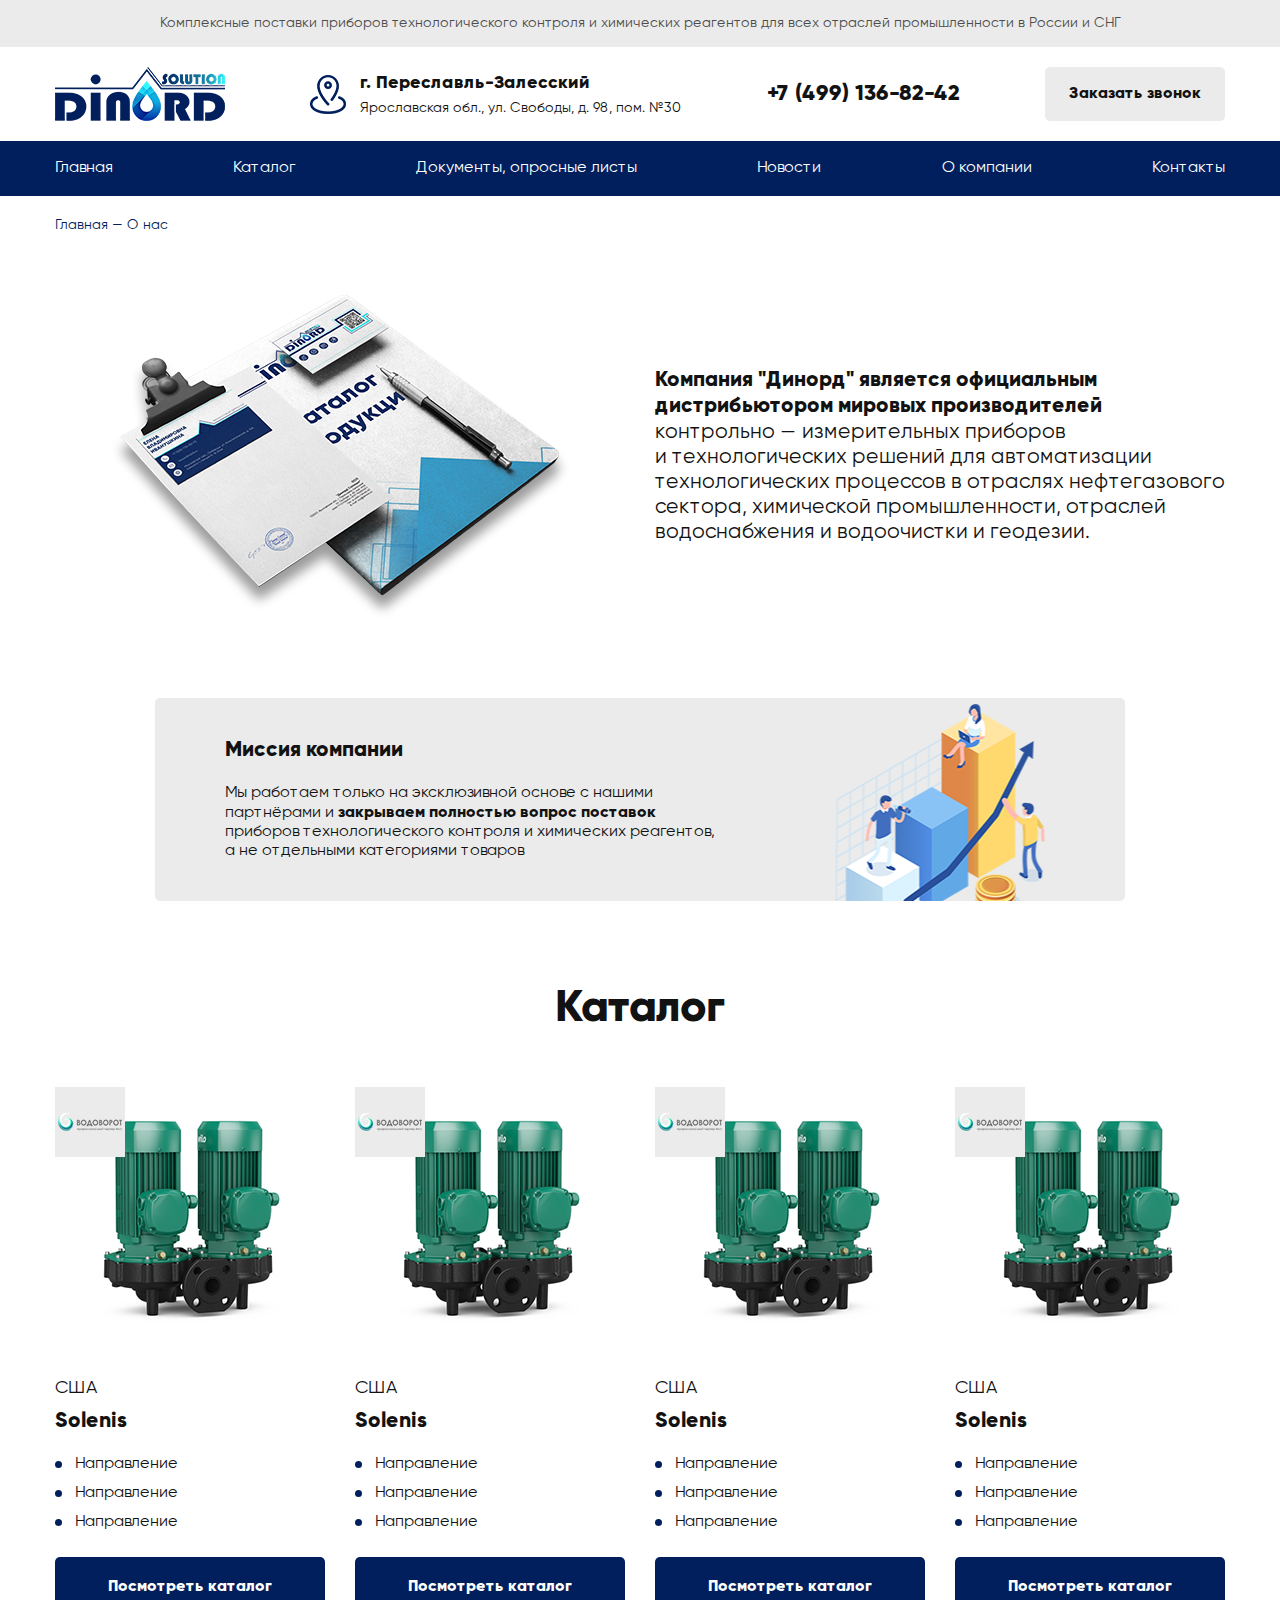
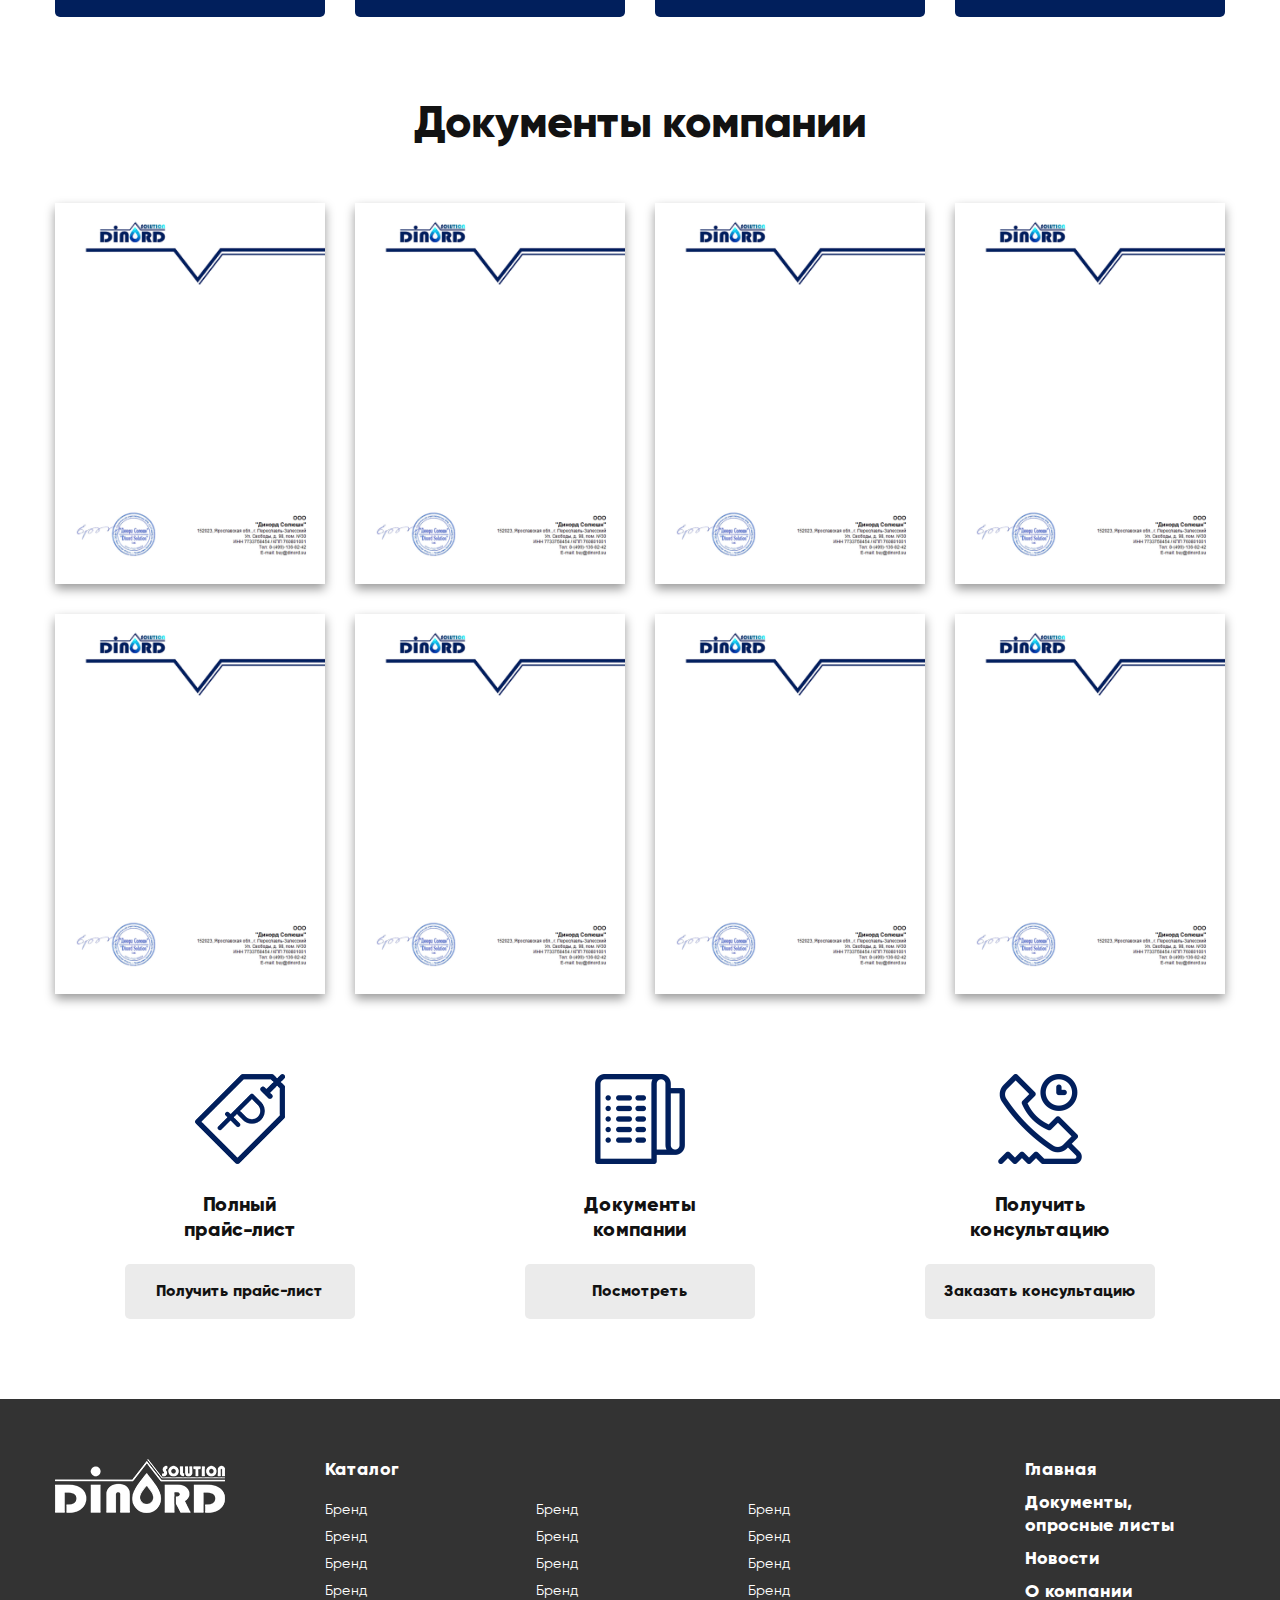
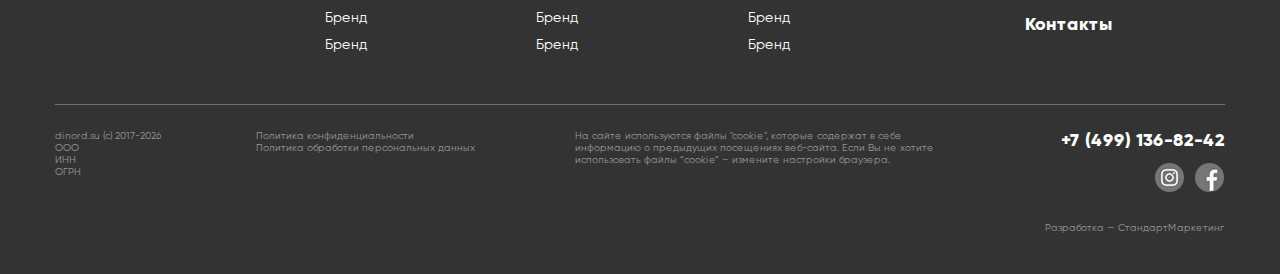
==== about.html @ 516576a8 "sdfvdsfv" ====
<!DOCTYPE html>
<html>
<head>
	<title></title>
	<meta name="keywords" content=''>
	<meta name="description" content=''>

	<meta name="format-detection" content="telephone=no">

	<meta http-equiv="Content-Type" content="text/html; charset=utf-8">
	<meta name="viewport" content="width=device-width,minimum-scale=1,maximum-scale=1">
	<link rel="stylesheet" href="css/reset.css" type="text/css">
	<link rel="stylesheet" href="css/jquery.fancybox.css" type="text/css">
	<link rel="stylesheet" href="css/slick.css" type="text/css">
	<link rel="stylesheet" href="css/layout.css" type="text/css">
	<link rel="stylesheet" href="css/main.css" type="text/css">

</head>
<body>
	<div class="body-wrap">
		<div class="header">
			<div class="header-top">
				<div class="container">
					<div class="text">Комплексные поставки приборов технологического контроля и&nbsp;химических реагентов для&nbsp;всех отраслей промышленности в&nbsp;России и&nbsp;СНГ</div>
				</div>
			</div>
			<div class="header-mid">
				<div class="container">
					<div class="wrap">
						<div class="mobile-btn">
							<div class="mobile-btn-el"></div>
						</div>
						<div class="header-logo">
							<a href="/"><img src="i/logo.png"></a>
						</div>
						<div class="header-adres">
							<div class="city">г. Переславль-Залесский</div>
							<div class="adres">Ярославская&nbsp;обл., ул.&nbsp;Свободы,&nbsp;д.&nbsp;98, пом.&nbsp;№30</div>
						</div>
						<div class="header-phone"><a href="tel:+74991368242">+7 (499) 136-82-42</a></div>
						<a href="#popup-callback" class="header-btn fancybox">Заказать звонок</a>
					</div>
				</div>
			</div>
			<div class="header-nav">
				<div class="container">
					<ul class="nav">
						<li><a href="/">Главная</a></li>
						<li><a href="/">Каталог</a></li>
						<li><a href="/">Документы, опросные листы</a></li>
						<li><a href="/">Новости</a></li>
						<li><a href="/">О компании</a></li>
						<li><a href="/">Контакты</a></li>
					</ul>
				</div>
			</div>
			<div class="mobile-menu">
				<div class="close-btn"></div>
				<ul class="nav">
					<li><a href="/">Главная</a></li>
					<li><a href="/">Каталог</a></li>
					<li><a href="/">Документы, опросные листы</a></li>
					<li><a href="/">Новости</a></li>
					<li><a href="/">О компании</a></li>
					<li><a href="/">Контакты</a></li>
				</ul>
				<div class="menu-adres">
					<div class="city">г. Переславль-Залесский</div>
					<div class="adres">Ярославская&nbsp;обл., ул.&nbsp;Свободы,&nbsp;д.&nbsp;98, пом.&nbsp;№30</div>
				</div>
				<a href="#popup-callback" class="header-btn fancybox">Заказать звонок</a>
			</div>
		</div>

		<div class="breadcrumbs">
			<div class="container">
				<ul>
					<li><a href="/">Главная</a></li>
					<li>—&nbsp;О&nbsp;нас</li>
				</ul>
			</div>
		</div>

		<div class="b-section">
			<div class="container">
				<div class="b-about-face">
					<div class="image"><img src="i/about-img.png"></div>
					<div class="text">
						<p><b>Компания "Динорд" является официальным дистрибьютором мировых производителей</b> контрольно — измерительных приборов и&nbsp;технологических решений для автоматизации технологических процессов в&nbsp;отраслях нефтегазового сектора, химической промышленности, отраслей водоснабжения и&nbsp;водоочистки и&nbsp;геодезии.</p>
					</div>
				</div>
			</div>
		</div>

		<div class="b-section">
			<div class="container">
				<div class="b-about-card">
					<div class="image"><img src="i/about-card-img.png"></div>
					<div class="title">Миссия компании</div>
					<div class="text">Мы работаем только на эксклюзивной основе с&nbsp;нашими партнёрами и&nbsp;<b>закрываем полностью вопрос поставок</b> приборов технологического контроля и&nbsp;химических реагентов, а&nbsp;не&nbsp;отдельными категориями товаров</div>
				</div>
			</div>
		</div>

		<div class="b-section">
			<div class="container">
				<h2 class="b-title">Каталог</h2>
				<ul class="b-brands">
					<li>
						<div class="content">
							<div class="image">
								<img src="i/brand-img.jpg" class="card-img">
								<div class="logo"><img src="i/brand-logo.png"></div>
							</div>
							<div class="country">США</div>
							<div class="name">Solenis</div>
							<div class="text">
								<ul>
									<li>Направление</li>
									<li>Направление</li>
									<li>Направление</li>
								</ul>
							</div>
						</div>
						<a href="#" class="b-btn blue-btn">Посмотреть каталог</a>
					</li>
					<li>
						<div class="content">
							<div class="image">
								<img src="i/brand-img.jpg" class="card-img">
								<div class="logo"><img src="i/brand-logo.png"></div>
							</div>
							<div class="country">США</div>
							<div class="name">Solenis</div>
							<div class="text">
								<ul>
									<li>Направление</li>
									<li>Направление</li>
									<li>Направление</li>
								</ul>
							</div>
						</div>
						<a href="#" class="b-btn blue-btn">Посмотреть каталог</a>
					</li>
					<li>
						<div class="content">
							<div class="image">
								<img src="i/brand-img.jpg" class="card-img">
								<div class="logo"><img src="i/brand-logo.png"></div>
							</div>
							<div class="country">США</div>
							<div class="name">Solenis</div>
							<div class="text">
								<ul>
									<li>Направление</li>
									<li>Направление</li>
									<li>Направление</li>
								</ul>
							</div>
						</div>
						<a href="#" class="b-btn blue-btn">Посмотреть каталог</a>
					</li>
					<li>
						<div class="content">
							<div class="image">
								<img src="i/brand-img.jpg" class="card-img">
								<div class="logo"><img src="i/brand-logo.png"></div>
							</div>
							<div class="country">США</div>
							<div class="name">Solenis</div>
							<div class="text">
								<ul>
									<li>Направление</li>
									<li>Направление</li>
									<li>Направление</li>
								</ul>
							</div>
						</div>
						<a href="#" class="b-btn blue-btn">Посмотреть каталог</a>
					</li>
				</ul>
			</div>
		</div>

		<div class="b-section">
			<div class="container">
				<h2 class="b-title">Документы компании</h2>
				<ul class="b-gallery">
					<li><a href="i/doc-img.jpg" data-fancybox="gal" class="fancybox-gal"><img src="i/doc-img.jpg"></a></li>
					<li><a href="i/doc-img.jpg" data-fancybox="gal" class="fancybox-gal"><img src="i/doc-img.jpg"></a></li>
					<li><a href="i/doc-img.jpg" data-fancybox="gal" class="fancybox-gal"><img src="i/doc-img.jpg"></a></li>
					<li><a href="i/doc-img.jpg" data-fancybox="gal" class="fancybox-gal"><img src="i/doc-img.jpg"></a></li>
					<li><a href="i/doc-img.jpg" data-fancybox="gal" class="fancybox-gal"><img src="i/doc-img.jpg"></a></li>
					<li><a href="i/doc-img.jpg" data-fancybox="gal" class="fancybox-gal"><img src="i/doc-img.jpg"></a></li>
					<li><a href="i/doc-img.jpg" data-fancybox="gal" class="fancybox-gal"><img src="i/doc-img.jpg"></a></li>
					<li><a href="i/doc-img.jpg" data-fancybox="gal" class="fancybox-gal"><img src="i/doc-img.jpg"></a></li>
				</ul>
			</div>
		</div>

		<div class="b-section last">
			<div class="container">
				<ul class="b-info-list">
					<li>
						<div class="content">
							<div class="icon"><img src="i/info-icon-1.png"></div>
							<div class="name">Полный<br> прайс-лист</div>
						</div>
						<a href="#" class="b-btn gray-btn">Получить прайс-лист</a>
					</li>
					<li>
						<div class="content">
							<div class="icon"><img src="i/info-icon-2.png"></div>
							<div class="name">Документы<br> компании</div>
						</div>
						<a href="#" class="b-btn gray-btn">Посмотреть</a>
					</li>
					<li>
						<div class="content">
							<div class="icon"><img src="i/info-icon-3.png"></div>
							<div class="name">Получить<br> консультацию</div>
						</div>
						<a href="#" class="b-btn gray-btn">Заказать консультацию</a>
					</li>
				</ul>
			</div>
		</div>

		<div class="footer">
			<div class="container">
				<div class="footer-top">
					<div class="footer-logo">
						<a href="/"><img src="i/logo-w.png"></a>
					</div>
					<div class="footer-catalog">
						<div class="title"><a href="/">Каталог</a></div>
						<div class="wrap">
							<ul>
								<li><a href="#">Бренд</a></li>
								<li><a href="#">Бренд</a></li>
								<li><a href="#">Бренд</a></li>
								<li><a href="#">Бренд</a></li>
								<li><a href="#">Бренд</a></li>
								<li><a href="#">Бренд</a></li>
							</ul>
							<ul>
								<li><a href="#">Бренд</a></li>
								<li><a href="#">Бренд</a></li>
								<li><a href="#">Бренд</a></li>
								<li><a href="#">Бренд</a></li>
								<li><a href="#">Бренд</a></li>
								<li><a href="#">Бренд</a></li>
							</ul>
							<ul>
								<li><a href="#">Бренд</a></li>
								<li><a href="#">Бренд</a></li>
								<li><a href="#">Бренд</a></li>
								<li><a href="#">Бренд</a></li>
								<li><a href="#">Бренд</a></li>
								<li><a href="#">Бренд</a></li>
							</ul>
						</div>
					</div>
					<div class="footer-nav">
						<ul>
							<li><a href="/">Главная</a></li>
							<li class="mobile"><a href="/">Каталог</a></li>
							<li><a href="/">Документы, опросные&nbsp;листы</a></li>
							<li><a href="/">Новости</a></li>
							<li><a href="/">О компании</a></li>
							<li><a href="/">Контакты</a></li>
						</ul>
					</div>
				</div>
				<div class="footer-bot">
					<div class="footer-about">
						<ul>
							<li>dinord.su (с) 2017-<span id="footer-year"></span></li>
							<li>ООО</li>
							<li>ИНН</li>
							<li>ОГРН</li>
						</ul>
						<ul>
							<li><a href="/" target="_blank">Политика конфиденциальности</a></li>
							<li><a href="#popup-policy" class="fancybox">Политика обработки персональных данных</a></li>
						</ul>
					</div>
					<div class="footer-contact">
						<div class="footer-phone"><a href="tel:+74991368242">+7 (499) 136-82-42</a></div>
						<ul class="social">
							<li><a href="#" target="_blank"><img src="i/social-1.png"></a></li>
							<li><a href="#" target="_blank"><img src="i/social-2.png"></a></li>
						</ul>
					</div>
					<div class="footer-cookie">
						<p>На сайте используются <a href="/" target="_blank">файлы "cookie"</a>, которые содержат в себе информацию о предыдущих посещениях веб-сайта. Если Вы не хотите использовать <a href="/" target="_blank">файлы “cookie”</a> – измените настройки браузера.</p>
					</div>
				</div>
				<div class="footer-dev">
					<a href="https://atkgroup.pro" target="_blank">Разработка — СтандартМаркетинг</a>
				</div>
			</div>
		</div>

		<div style="display:none;">
			<div class="popup" id="popup-callback">
				<div class="title">Оформите заявку</div>
				<div class="b-form">
					<form>
						<div class="b-input">
							<input type="text" placeholder="Ваше имя">
						</div>
						<div class="b-input">
							<input type="tel" placeholder="Ваш телефон">
						</div>
						<button type="submit" class="b-btn">Заказать звонок</button>
						<div class="policy-text"><div class="radio-btn active"></div>Я принимаю условия <a href="#popup-policy" class="fancybox">политики обработки персональных данных</a></div>
					</form>
				</div>
			</div>

			<div class="popup popup-policy" id="popup-policy">
				<div class="title">Соглашение на обработку персональных данных</div>
				<div class="b-text">
					<p>Данное соглашение создано нами с целью максимальной защищенности ваших данных. Пожалуйста, прочтите внимательно нашу политику конфиденциальности.<br> Когда вы отправляете заявку на нашем сайте с целью получения услуг, какой-либо справочной информации или обратной связи, вы автоматически даете согласие на обработку нами ваших персональных данных, а также иной информации: хранение, использование и сбор. Мы гарантируем, что ваши личные и персональные данные никогда не будут переданы третьим лицам.</p><br>
					<p>Все указываемые персональные данные, такие как:<br> • адрес электронной почты,<br> • ваше имя,<br> • контактный номер телефона</p><br>
					<p>Мы используем исключительно для связи с вами в следующих случаях: ответ на вопросы, обработка ваших заявок.</p>
				</div>
			</div>
		</div>
	</div>

	<script type="text/javascript" src="js/jquery-2.1.1.min.js"></script>
	<script type="text/javascript" src="js/jquery.fancybox.js"></script>
	<script type="text/javascript" src="js/jquery.inputmask.bundle.js"></script>
	<script type="text/javascript" src="js/slick.js"></script>
	<script type="text/javascript" src="js/main.js"></script>
</body>
</html>
---- css/layout.css ----
@charset "utf-8";

@font-face {
    font-family: 'Gilroy';
    src: url('../fonts/Gilroy-Light.eot');
    src: url('../fonts/Gilroy-Light.eot?#iefix') format('embedded-opentype'),
         url('../fonts/Gilroy-Light.svg#Gilroy-Light') format('svg'),
         url('../fonts/Gilroy-Light.ttf') format('truetype'),
         url('../fonts/Gilroy-Light.woff') format('woff'),
         url('../fonts/Gilroy-Light.woff2') format('woff2');
    font-weight: 300;
    font-style: normal;
    font-display: swap;
}

@font-face {
    font-family: 'Gilroy';
    src: url('../fonts/Gilroy-Regular.eot');
    src: url('../fonts/Gilroy-Regular.eot?#iefix') format('embedded-opentype'),
         url('../fonts/Gilroy-Regular.svg#Gilroy-Regular') format('svg'),
         url('../fonts/Gilroy-Regular.ttf') format('truetype'),
         url('../fonts/Gilroy-Regular.woff') format('woff'),
         url('../fonts/Gilroy-Regular.woff2') format('woff2');
    font-weight: normal;
    font-style: normal;
    font-display: swap;
}

@font-face {
    font-family: 'Gilroy';
    src: url('../fonts/Gilroy-Medium.eot');
    src: url('../fonts/Gilroy-Medium.eot?#iefix') format('embedded-opentype'),
         url('../fonts/Gilroy-Medium.svg#Gilroy-Medium') format('svg'),
         url('../fonts/Gilroy-Medium.ttf') format('truetype'),
         url('../fonts/Gilroy-Medium.woff') format('woff'),
         url('../fonts/Gilroy-Medium.woff2') format('woff2');
    font-weight: 500;
    font-style: normal;
    font-display: swap;
}

@font-face {
    font-family: 'Gilroy';
    src: url('../fonts/Gilroy-Semibold.eot');
    src: url('../fonts/Gilroy-Semibold.eot?#iefix') format('embedded-opentype'),
         url('../fonts/Gilroy-Semibold.svg#Gilroy-Semibold') format('svg'),
         url('../fonts/Gilroy-Semibold.ttf') format('truetype'),
         url('../fonts/Gilroy-Semibold.woff') format('woff'),
         url('../fonts/Gilroy-Semibold.woff2') format('woff2');
    font-weight: 600;
    font-style: normal;
    font-display: swap;
}

@font-face {
    font-family: 'Gilroy';
    src: url('../fonts/Gilroy-Bold.eot');
    src: url('../fonts/Gilroy-Bold.eot?#iefix') format('embedded-opentype'),
         url('../fonts/Gilroy-Bold.svg#Gilroy-Bold') format('svg'),
         url('../fonts/Gilroy-Bold.ttf') format('truetype'),
         url('../fonts/Gilroy-Bold.woff') format('woff'),
         url('../fonts/Gilroy-Bold.woff2') format('woff2');
    font-weight: 700;
    font-style: normal;
    font-display: swap;
}

@font-face {
    font-family: 'Gilroy';
    src: url('../fonts/Gilroy-Extrabold.eot');
    src: url('../fonts/Gilroy-Extrabold.eot?#iefix') format('embedded-opentype'),
         url('../fonts/Gilroy-Extrabold.svg#Gilroy-Extrabold') format('svg'),
         url('../fonts/Gilroy-Extrabold.ttf') format('truetype'),
         url('../fonts/Gilroy-Extrabold.woff') format('woff'),
         url('../fonts/Gilroy-Extrabold.woff2') format('woff2');
    font-weight: 800;
    font-style: normal;
    font-display: swap;
}

@font-face {
    font-family: 'Gilroy';
    src: url('../fonts/Gilroy-Heavy.eot');
    src: url('../fonts/Gilroy-Heavy.eot?#iefix') format('embedded-opentype'),
         url('../fonts/Gilroy-Heavy.svg#Gilroy-Heavy') format('svg'),
         url('../fonts/Gilroy-Heavy.ttf') format('truetype'),
         url('../fonts/Gilroy-Heavy.woff') format('woff'),
         url('../fonts/Gilroy-Heavy.woff2') format('woff2');
    font-weight: 900;
    font-style: normal;
    font-display: swap;
}

html,
body {
	position: relative;
}
body {
	min-width: 300px;
	text-align: center;
	overflow-x: hidden;
	-webkit-text-size-adjust: none;
	color: #121212;
    font-family: 'Gilroy', sans-serif;
    /*font-weight: 300;*/
}
body.no-scroll {
	height: 100vh !important;
	overflow: hidden !important;
}
body .body-wrap {
    box-sizing: border-box;
    overflow-x: hidden;
}
a{
	text-decoration: none;
	color: inherit;
	-webkit-transition: all 0.3s;
    -moz-transition: all 0.3s;
    -ms-transition: all 0.3s;
    transition: all 0.3s;
}
a[href^="tel:"], a[href^="mailto:"] {
    white-space: nowrap;
}
b {
    font-weight: 800;
}
button {
	-webkit-transition: all 0.3s;
    -moz-transition: all 0.3s;
    -ms-transition: all 0.3s;
    transition: all 0.3s;
}
button:hover {
    cursor: pointer;
}
li{
	list-style: none;
}
h1,h2,h3,h4,h5,h6{
	font-weight: normal;
}
label.error{
	display: none !important;
}
input.error,textarea.error{
	border-color: #ff0000 !important;
}
.fancybox-inner{
	overflow: visible !important;
}
.b{
	position: relative;
}
.container {
	position: relative;
    width: 100%;
	max-width: 1230px;
	padding: 0 30px;
	box-sizing: border-box;
	margin: 0px auto;
}
input, textarea, button, select {
    font-family: 'Gilroy', sans-serif;
    font-weight: 300;
    color: #121212;
    -webkit-appearance: none;
    -moz-appearance: none;
}
input::-webkit-input-placeholder {
	color: #888888;
}
input:-moz-placeholder {
    color: #888888;
}
textarea::-webkit-input-placeholder {
    color: #888888;
}
textarea:-moz-placeholder {
    color: #888888;
}
.mobile-btn {
	display: none;
    position: relative;
	width: 40px;
	height: 40px;
	z-index: 1;
    cursor: pointer;
    margin-right: 150px;
}
.mobile-btn .mobile-btn-el{
	position: absolute;
	border-radius: 100px;
	top: calc(50% - 1.5px);
	left: 5px;
	width: 30px;
	height: 3px;
	background-color: #000000;
	opacity: 1;
	-webkit-transition: all 0.3s;
	-moz-transition: all 0.3s;
	-ms-transition: all 0.3s;
	transition: all 0.3s;
}
.mobile-btn::before {
    content: '';
    position: absolute;
    border-radius: 100px;
    left: 5px;
    top: calc(50% - 1.5px);
    width: 30px;
    height: 3px;
    background-color: #000000;
    -webkit-transform: translateY(-7px);
    -moz-transform: translateY(-7px);
    -ms-transform: translateY(-7px);
    transform: translateY(-7px);
    -webkit-transition: all 0.3s;
    -moz-transition: all 0.3s;
    -ms-transition: all 0.3s;
    transition: all 0.3s;
}
.mobile-btn::after {
	content: '';
	position: absolute;
    border-radius: 100px;
    left: 5px;
    top: calc(50% - 1.5px);
    width: 30px;
    height: 3px;
    background-color: #000000;
    -webkit-transform: translateY(7px);
    -moz-transform: translateY(7px);
    -ms-transform: translateY(7px);
    transform: translateY(7px);
    -webkit-transition: all 0.3s;
    -moz-transition: all 0.3s;
    -ms-transition: all 0.3s;
    transition: all 0.3s;
}
.close-btn {
	display: none;
	position: absolute;
	width: 40px;
	height: 40px;
	z-index: 10;
    cursor: pointer;
    top: 15px;
    left: 30px;
}
.close-btn::after {
	content: '';
	position: absolute;
    border-radius: 100px;
    left: 5px;
    top: calc(50% - 1.5px);
    width: 30px;
    height: 3px;
    background-color: #000000;
    -webkit-transform: rotate(-45deg);
    -moz-transform: rotate(-45deg);
    -ms-transform: rotate(-45deg);
    transform: rotate(-45deg);
}
.close-btn::before {
	content: '';
    position: absolute;
    border-radius: 100px;
    left: 5px;
    top: calc(50% - 1.5px);
    width: 30px;
    height: 3px;
    background-color: #000000;
    -webkit-transform: rotate(45deg);
    -moz-transform: rotate(45deg);
    -ms-transform: rotate(45deg);
    transform: rotate(45deg);
}
.mobile-menu {
	display: none;
	position: fixed;
	z-index: 100;
	top: 0;
    bottom: 0;
	left: -200%;
	box-sizing: border-box;
	width: 100%;
	padding: 70px 30px;
	background-color: #ffffff;
    text-align: center;
    overflow-x: hidden;
    overflow-y: auto;
	-webkit-transition: all 0.3s;
	-moz-transition: all 0.3s;
	-ms-transition: all 0.3s;
	transition: all 0.3s;
}
.mobile-menu.active {
	left: 0;
}

.policy-text {
    display: inline-block;
    max-width: 100%;
    font-size: 14px;
    color: inherit;
    line-height: 1.2;
    position: relative;
    text-align: left;
    padding-left: 35px;
    margin-top: 15px;
}
.policy-text a {
    border-bottom: 1px solid #ed2628;
}
.policy-text a:hover {
    border-color: transparent;
}
.policy-text .radio-btn {
    display: block;
    position: absolute;
    width: 25px;
    height: 25px;
    border: 1px solid #ebebeb;
    background-color: #ebebeb;
    border-radius: 2px;
    left: 0;
    top: calc(50% - 12.5px);
}
.policy-text .radio-btn.error {
    border-color: #ff0000;
}
.policy-text .radio-btn:hover {
    cursor: pointer;
}
.policy-text .radio-btn.active::before {
    content: '';
    display: block;
    width: 10px;
    height: 3px;
    position: absolute;
    left: 2px;
    top: 12px;
    border-radius: 100px;
    background-color: #61bac6;
    -webkit-transform: rotate(45deg);
    -moz-transform: rotate(45deg);
    -ms-transform: rotate(45deg);
    transform: rotate(45deg);
}
.policy-text .radio-btn.active::after {
    content: '';
    display: block;
    width: 15px;
    height: 3px;
    position: absolute;
    left: 7px;
    top: 10px;
    border-radius: 100px;
    background-color: #61bac6;
    -webkit-transform: rotate(-45deg);
    -moz-transform: rotate(-45deg);
    -ms-transform: rotate(-45deg);
    transform: rotate(-45deg);
}


@media (-webkit-min-device-pixel-ratio: 1.5) {
}	
@media screen and (max-width: 1280px){
	
}
@media screen and (max-width: 1024px){
    .mobile-btn, .mobile-menu, .close-btn {
        display: block;
    }
}
@media screen and (max-width: 768px){
    .container {
        padding: 0 10px;
    }
    .mobile-menu {
        padding: 50px 10px;
    }
    .mobile-btn {
        margin-right: 100px;
    }
    .close-btn {
        top: 10px;
        left: 10px;
    }
}
@media screen and (max-width: 520px){
    .mobile-btn {
        margin-right: 0;
    }
}
---- css/main.css ----
.header {
	position: relative;
	z-index: 100;
	background-color: #ffffff;
}
.header-top {
	background-color: #ebebeb;
	padding: 15px 0;
}
.header-top .text {
	color: #4c4c4c;
	font-size: 14px;
}
.header-nav {
	padding: 18px 0;
	background-color: #011f5c;
	color: #ffffff;
}
.header-nav .nav {
	display: -webkit-flex;
	display: -ms-flexbox;
	display: flex;
	justify-content: space-between;
	align-items: center;
}
.header-nav .nav > li {
	font-size: 16px;
}
.header .wrap {
	display: -webkit-flex;
	display: -ms-flexbox;
	display: flex;
	justify-content: space-between;
	align-items: center;
}
.header-mid {
	padding: 20px 0;
}
.header-logo {
	width: 100%;
	max-width: 170px;
}
.header-logo img {
	display: block;
	max-width: 100%;
}
.header-adres {
	position: relative;
	padding-left: 50px;
	text-align: left;
}
.header-adres:before {
	content: '';
	width: 36px;
	height: 39px;
	background-position: center;
	background-size: contain;
	background-repeat: no-repeat;
	background-image: url('../i/adres-icon.png');
	position: absolute;
	left: 0;
	top: calc(50% - 19.5px);
}
.header-adres .city {
	font-size: 18px;
	font-weight: 800;
}
.header-adres .adres {
	font-size: 14px;
	margin-top: 5px;
}
.header-phone {
	font-size: 22px;
	font-weight: 800;
}
.header-btn {
	display: block;
	padding: 17px 10px;
	width: 100%;
	max-width: 180px;
	border-radius: 5px;
	background-color: #ebebeb;
	font-size: 16px;
	font-weight: 800;
	text-align: center;
}
.mobile-menu .nav > li {
	font-size: 18px;
	font-weight: 800;
	margin-bottom: 10px;
}
.mobile-menu .nav > li:last-child {
	margin-bottom: 0;
}
.menu-adres {
	margin-top: 30px;
}
.menu-adres .city {
	font-size: 18px;
	font-weight: 800;
}
.menu-adres .adres {
	margin-top: 5px;
	font-size: 14px;
}
.mobile-menu .header-btn {
	display: block;
	margin: 30px auto 0;
}

.footer {
	position: relative;
	background-color: #333333;
	padding: 60px 0 40px;
	color: #ffffff;
}
.footer-top {
	display: -webkit-flex;
	display: -ms-flexbox;
	display: flex;
	justify-content: space-between;
	align-items: flex-start;
	text-align: left;
}
.footer-logo {
	width: 100%;
	max-width: 170px;
}
.footer-logo img {
	display: block;
	max-width: 100%;
}
.footer-catalog {
	width: calc(100% - 570px);
}
.footer-catalog .title {
	font-size: 18px;
	font-weight: 800;
}
.footer-catalog .wrap {
	display: -webkit-flex;
	display: -ms-flexbox;
	display: flex;
	justify-content: space-between;
	align-items: flex-start;
	flex-wrap: wrap;
	margin-top: 10px;
}
.footer-catalog .wrap ul {
	width: calc(100%/3 - 22.5px);
}
.footer-catalog .wrap ul > li {
	font-size: 14px;
	margin-top: 10px;
}
.footer-nav {
	width: 100%;
	max-width: 200px;
}
.footer-nav ul > li {
	font-size: 18px;
	font-weight: 800;
	margin-top: 10px;
}
.footer-nav ul > li:first-child {
	margin-top: 0;
}
.footer-nav ul > li.mobile {
	display: none;
}
.footer-bot {
	display: -webkit-flex;
	display: -ms-flexbox;
	display: flex;
	justify-content: space-between;
	align-items: flex-start;
	padding-top: 25px;
	margin-top: 50px;
	border-top: 1px solid #707070;
	text-align: left;
}
.footer-about {
	display: -webkit-flex;
	display: -ms-flexbox;
	display: flex;
	justify-content: space-between;
	align-items: flex-start;
	width: 100%;
	max-width: 420px;
}
.footer-about ul > li {
	font-size: 10px;
	color: #989898;
}
.footer-contact {
	width: 100%;
	max-width: 170px;
	text-align: right;
	order: 1;
}
.footer-contact .footer-phone {
	font-size: 18px;
	font-weight: 800;
}
.footer-contact .social {
	display: -webkit-flex;
	display: -ms-flexbox;
	display: flex;
	justify-content: flex-end;
	align-items: center;
	flex-wrap: wrap-reverse;
}
.footer-contact .social > li {
	width: 30px;
	margin-left: 10px;
	margin-top: 10px;
}
.footer-contact .social > li img {
	display: block;
	max-width: 100%;
}
.footer-cookie {
	width: calc(100% - 790px);
	color: #989898;
	font-size: 10px;
}
.footer-dev {
	text-align: right;
	font-size: 10px;
	margin-top: 30px;
	color: #989898;
}

.breadcrumbs {
	position: relative;
	padding: 20px 0;
	text-align: left;
}
.breadcrumbs ul > li {
	display: inline;
	font-size: 14px;
	color: #011f5c;
}

.b-section {
	padding: 40px 0;
}
.b-section.first {
	padding-top: 80px;
}
.b-section.last {
	padding-bottom: 80px;
}
.b-section.section-blue {
	background-color: #011f5c;
	color: #ffffff;
}
.b-section.left-align {
	text-align: left;
}

.b-title {
	display: block;
	font-size: 45px;
	font-weight: 800;
}
.b-title.blue {
	color: #011f5c;
}
.b-subtitle {
	display: block;
	margin-top: 35px;
	font-size: 24px;
}
.b-text {
	width: 100%;
	font-size: 16px;
	text-align: left;
	margin: 0 auto;
}
.b-text img {
	display: block;
	max-width: 100%;
}

.b-btn {
	display: block;
	width: 100%;
	border: 0;
	border-radius: 5px;
	padding: 20px 10px;
	font-size: 16px;
	font-weight: 800;
	color: #ffffff;
	background-color: #ed2628;
	text-align: center;
}
.b-btn.blue-btn {
	background-color: #011f5c;
}
.b-btn.gray-btn {
	background-color: #ebebeb;
	color: #121212;
}
.b-btn.b-more-btn {
	max-width: 270px;
	margin: 50px auto 0;
}

.b-form {
	position: relative;
	width: 100%;
	max-width: 500px;
	margin: 0 auto;
}
.b-input {
	position: relative;
	width: 100%;
	margin-bottom: 15px;
}
.b-input input,
.b-input textarea {
	display: block;
	width: 100%;
	padding: 19.5px 25px;
	border: 1px solid #ebebeb;
	background-color: #ffffff;
	font-size: 16px;
	resize: none;
	border-radius: 5px;
}

.b-face-slider {
	position: relative;
}
.b-face-slider .slick-track {
	display: -webkit-flex;
	display: -ms-flexbox;
	display: flex;
	justify-content: center;
	align-items: stretch;
}
.b-face-slider .slick-arrow {
	display: block;
	width: 42px;
	height: 42px;
	font-size: 0;
	border: 14px solid transparent;
	border-radius: 50%;
	background-color: #ffffff;
	background-position: center;
	background-size: contain;
	background-repeat: no-repeat;
	box-shadow: 0px 4px 10px 0px rgba(31, 31, 33, 0.2);
	position: absolute;
	z-index: 10;
	top: calc(50% - 21px);
}
.b-face-slider .slick-prev {
	background-image: url('../i/slick-prev-1.svg');
	left: calc(50% - 585px);
}
.b-face-slider .slick-next {
	background-image: url('../i/slick-next-1.svg');
	right: calc(50% - 585px);
}
.b-face-slider .slide {
	position: relative;
	padding: 70px 0;
	background-size: cover;
	background-position: center;
	background-repeat: no-repeat;
	display: -webkit-flex;
	display: -ms-flexbox;
	display: flex;
	justify-content: center;
	align-items: center;
	align-content: center;
	height: auto;
}
.b-face-slider .slide:before {
	content: '';
	width: 100%;
	height: 100%;
	position: absolute;
	left: 0;
	top: 0;
	background-image: linear-gradient(180deg, #ffffff 0%, transparent 100%);
}
.b-face-slider .slide .wrap {
	text-align: left;
	padding: 0 470px 0 100px;
}
.b-face-slider .slide .b-title {
	color: #011f5c;
}
.b-face-slider .slide .text {
	font-size: 22px;
	margin-top: 40px;
}
.b-face-slider .slide .b-btn {
	max-width: 230px;
	margin-top: 40px;
}

.b-face {
	padding: 40px 0;
	background-color: #ebebeb;
	position: relative;
}
.b-face .wrap {
	display: -webkit-flex;
	display: -ms-flexbox;
	display: flex;
	justify-content: space-between;
	align-items: center;
	flex-wrap: wrap;
}
.b-face .wrap .content {
	width: calc(50% - 25px);
	text-align: left;
}
.b-face .content .b-title {
	color: #011f5c;
}
.b-face .content .text {
	margin-top: 55px;
	font-size: 22px;
	max-width: 440px;
}
.b-face .wrap .image {
	width: calc(50% - 25px);
	position: relative;
}
.b-face .wrap .image img {
	display: block;
	max-width: 100%;
	margin-left: auto;
	margin-right: 0;
}

.b-card {
	display: -webkit-flex;
	display: -ms-flexbox;
	display: flex;
	justify-content: space-between;
	align-items: center;
	background-color: #ebebeb;
	border-radius: 5px;
	max-width: 1030px;
	margin: 0 auto;
	padding: 30px 70px;
}
.b-card .image {
	width: 100%;
	max-width: 330px;
}
.b-card .image img {
	display: block;
	max-width: 100%;
}
.b-card .content {
	width: calc(100% - 360px);
	text-align: left;
}
.b-card .title {
	display: block;
	font-size: 23px;
	font-weight: 800;
}
.b-card .text {
	font-size: 14px;
	margin-top: 20px;
}

.b-brands {
	display: -webkit-flex;
	display: -ms-flexbox;
	display: flex;
	justify-content: flex-start;
	align-items: stretch;
	flex-wrap: wrap;
}
.b-title + .b-brands {
	margin-top: 20px;
}
.b-brands > li {
	width: calc(25% - 22.5px);
	text-align: left;
	margin-right: 30px;
	margin-top: 30px;
	display: -webkit-flex;
	display: -ms-flexbox;
	display: flex;
	justify-content: center;
	align-items: center;
	align-content: space-between;
	flex-wrap: wrap;
}
.b-brands > li:nth-child(4n) {
	margin-right: 0;
}
.b-brands > li .content {
	width: 100%;
}
.b-brands > li .image {
	position: relative;
	height: 270px;
}
.b-brands > li .image img.card-img {
	display: block;
	max-width: 100%;
	max-height: 100%;
	position: absolute;
	left: 50%;
	top: 50%;
	-webkit-transform: translate(-50%, -50%);
	-moz-transform: translate(-50%, -50%);
	-ms-transform: translate(-50%, -50%);
	transform: translate(-50%, -50%);
}
.b-brands > li .image .logo {
	width: 70px;
	height: 70px;
	background-color: #ebebeb;
	position: absolute;
	left: 0;
	top: 0;
}
.b-brands > li .image .logo img {
	display: block;
	max-width: 94%;
	max-height: 94%;
	position: absolute;
	left: 50%;
	top: 50%;
	-webkit-transform: translate(-50%, -50%);
	-moz-transform: translate(-50%, -50%);
	-ms-transform: translate(-50%, -50%);
	transform: translate(-50%, -50%);
}
.b-brands > li .country {
	margin-top: 20px;
	font-size: 18px;
}
.b-brands > li .name {
	margin-top: 10px;
	font-size: 21px;
	font-weight: 800;
}
.b-brands > li .text {
	margin-top: 20px;
	font-size: 16px;
}
.b-brands > li .text ul > li {
	position: relative;
	padding-left: 20px;
	margin-bottom: 10px;
}
.b-brands > li .text ul > li:last-child {
	margin-bottom: 0;
}
.b-brands > li .text ul > li:before {
	content: '';
	width: 7px;
	height: 7px;
	border-radius: 50%;
	background-color: #011f5c;
	position: absolute;
	left: 0;
	top: 6px;
}
.b-brands > li .b-btn {
	margin-top: 25px;
}

.b-seo-main {
	display: -webkit-flex;
	display: -ms-flexbox;
	display: flex;
	justify-content: space-between;
	align-items: flex-start;
	flex-wrap: wrap;
}
.b-seo-main .card {
	width: calc(60% - 25px);
	max-width: 670px;
	padding: 50px 70px;
	text-align: left;
	background-color: #ebebeb;
	border-radius: 5px;
}
.b-seo-main .card .title {
	display: block;
	font-size: 30px;
	font-weight: 800;
}
.b-seo-main .card .text {
	font-size: 14px;
	margin-top: 30px;
}
.b-seo-main .seo-cats {
	margin-top: 50px;
	width: calc(40% - 25px);
	max-width: 420px;
}
.b-seo-main .seo-cats > li {
	position: relative;
	padding-left: 20px;
	margin-bottom: 10px;
	font-size: 16px;
	text-align: left;
}
.b-seo-main .seo-cats > li:last-child {
	margin-bottom: 0;
}
.b-seo-main .seo-cats > li:before {
	content: '';
	width: 7px;
	height: 7px;
	border-radius: 50%;
	background-color: #011f5c;
	position: absolute;
	left: 0;
	top: 6px;
}

.b-send-catalog {
	display: -webkit-flex;
	display: -ms-flexbox;
	display: flex;
	justify-content: space-between;
	align-items: center;
	flex-wrap: wrap;
}
.b-send-catalog .image {
	width: calc(50% - 15px);
}
.b-send-catalog .image img {
	display: block;
	max-width: 100%;
	margin: 0 auto;
}
.b-send-catalog .send {
	width: calc(50% - 15px);
	text-align: left;
}
.b-send-catalog .send .title {
	display: block;
	font-size: 30px;
	font-weight: 800;
}
.b-send-catalog .send .subtitle {
	margin-top: 25px;
	font-size: 18px;
}
.b-send-catalog .send .b-form {
	margin-top: 35px;
	margin-left: 0;
}
.b-send-catalog .send .b-input input,
.b-send-catalog .send .b-input textarea {
	border-color: #ffffff;
}

.b-news {
	display: -webkit-flex;
	display: -ms-flexbox;
	display: flex;
	justify-content: space-between;
	align-content: stretch;
	flex-wrap: wrap;
	margin-top: 20px;
}
.b-news.no-flex {
	display: block;
	max-width: 570px;
	margin-top: 50px;
}
.b-news > li {
	width: calc(50% - 15px);
	border-radius: 5px;
	background-color: #ebebeb;
	display: -webkit-flex;
	display: -ms-flexbox;
	display: flex;
	justify-content: center;
	align-items: center;
	align-content: space-between;
	flex-wrap: wrap;
	text-align: left;
	margin-top: 30px;
	padding: 40px 30px 30px 40px;
}
.b-news.no-flex > li {
	width: 100%;
}
.b-news > li .name {
	font-size: 18px;
	font-weight: 800;
	width: 100%;
}
.b-news > li .bot {
	display: -webkit-flex;
	display: -ms-flexbox;
	display: flex;
	justify-content: space-between;
	align-items: center;
	width: 100%;
	margin-top: 50px;
}
.b-news > li .date {
	font-size: 16px;
	color: #848484;
	order: 1;
}
.b-news > li .more-btn {
	color: #011f5c;
	font-size: 16px;
}

.b-article {
	margin-top: 50px;
}
.b-article .image img {
	display: block;
	max-width: 100%;
	margin: 0 auto;
}
.b-article .b-text {
	margin-top: 40px;
	max-width: 970px;
}

.b-info-list {
	display: -webkit-flex;
	display: -ms-flexbox;
	display: flex;
	justify-content: space-between;
	align-items: stretch;
	flex-wrap: wrap;
}
.b-info-list > li {
	width: calc(100%/3 - 20px);
	display: -webkit-flex;
	display: -ms-flexbox;
	display: flex;
	justify-content: center;
	align-items: center;
	align-content: space-between;
	flex-wrap: wrap;
}
.b-info-list > li .content {
	width: 100%;
}
.b-info-list > li .icon {
	position: relative;
	height: 90px;
	display: -webkit-flex;
	display: -ms-flexbox;
	display: flex;
	justify-content: center;
	align-items: center;
	align-content: center;
}
.b-info-list > li .icon img {
	display: block;
	max-width: 100%;
	max-height: 100%;
}
.b-info-list > li .name {
	font-size: 20px;
	font-weight: 800;
	margin-top: 30px;
}
.b-info-list > li .b-btn {
	margin: 20px auto 0;
	padding: 17.5px 10px;
	max-width: 230px;
}

.popup {
	padding: 50px 30px;
	border-radius: 5px;
	background-color: #ffffff;
	width: 95%;
	max-width: 560px;
	text-align: center;
}
.popup.popup-policy {
	max-width: 860px;
	text-align: left;
	padding: 30px;
}
.popup .title {
	display: block;
	font-size: 30px;
	font-weight: 800;
}
.popup .subtitle {
	font-size: 18px;
	margin-top: 20px;
}
.popup .b-text,
.popup .b-form {
	margin-top: 30px;
}

.b-advs {
	display: -webkit-flex;
	display: -ms-flexbox;
	display: flex;
	justify-content: flex-start;
	align-items: center;
	flex-wrap: wrap;
}
.b-advs > li {
	width: calc(100%/3 - 20px);
	max-width: 300px;
	margin-right: auto;
	margin-top: 30px;
	display: -webkit-flex;
	display: -ms-flexbox;
	display: flex;
	justify-content: space-between;
	align-items: center;
	text-align: left;
}
.b-advs > li:nth-child(3n) {
	margin-right: 0;
}
.b-advs > li .icon {
	position: relative;
	width: 70px;
	height: 70px;
	display: -webkit-flex;
	display: -ms-flexbox;
	display: flex;
	justify-content: center;
	align-items: center;
	align-content: center;
}
.b-advs > li .icon img {
	display: block;
	max-width: 100%;
	max-height: 100%;
}
.b-advs > li .text {
	width: calc(100% - 100px);
	font-size: 16px;
	/*margin-left: 30px;*/
}

.b-hidden-text .mask-btn {
	color: #011f5c;
	border-bottom: 1px solid transparent;
}
.b-hidden-text .mask-btn:hover {
	border-color: #011f5c;
}
.b-hidden-text .hidden-text {
	display: none;
}

.b-brand {
	display: -webkit-flex;
	display: -ms-flexbox;
	display: flex;
	justify-content: space-between;
	align-items: center;
	flex-wrap: wrap;
	position: relative;
}
.b-brand .image {
	width: calc(50% - 25px);
	max-width: 370px;
	position: relative;
	padding-top: 25px;
	margin: 0 auto;
}
.b-brand .image .brand-img {
	display: block;
	max-width: 100%;
	margin: 0 auto;
}
.b-brand .image .logo {
	width: 80px;
	height: 80px;
	position: absolute;
	left: 0;
	top: 0;
	background-color: #d7d7d7;
}
.b-brand .image .logo img {
	display: block;
	max-width: 94%;
	max-height: 94%;
	position: absolute;
	left: 50%;
	top: 50%;
	-webkit-transform: translate(-50%, -50%);
	-moz-transform: translate(-50%, -50%);
	-ms-transform: translate(-50%, -50%);
	transform: translate(-50%, -50%);
}
.b-brand .content {
	width: calc(50% - 15px);
	text-align: left;
	position: relative;
}
.b-brand .content .country {
	display: block;
	width: 40px;
	height: 40px;
	border-radius: 50%;
	background-repeat: no-repeat;
	background-size: cover;
	background-position: center;
	margin-bottom: 30px;
}
.b-brand .content .b-title {
	color: #011f5c;
	font-size: 35px;
}
.b-brand .content .text {
	font-size: 16px;
	margin-top: 30px;
}
.b-brand .content .brand-doc {
	display: inline-block;
	margin-top: 30px;
}
.b-brand .content .brand-doc .name {
	font-size: 14px;
	font-weight: 800;
	color: #011f5c;
}
.b-brand .content .brand-doc .size {
	display: inline-block;
	margin-top: 10px;
	padding: 10px 20px;
	border-radius: 100px;
	background-color: #ebebeb;
	font-size: 14px;
}
.b-brand .content .btn-wrap {
	display: -webkit-flex;
	display: -ms-flexbox;
	display: flex;
	justify-content: space-between;
	align-items: center;
	flex-wrap: wrap;
	margin-top: 30px;
}
.b-brand .content .btn-wrap .b-btn {
	max-width: 220px;
}
.b-brand .content .btn-wrap .btn-text {
	width: calc(100% - 245px);
	font-size: 14px;
}

.b-scroll {
	position: relative;
	padding-right: 400px;
}
.b-scroll-el {
	width: 370px;
	position: absolute;
	right: 0;
	top: 0;
}
.b-scroll-el.scroll {
	position: fixed;
	top: 30px;
	right: calc(50% - 585px);
}
.b-scroll-el.bottom {
	top: auto;
	bottom: 0;
}
.b-scroll > .b-text {
	max-width: 700px;
	margin-left: 0;
}

.b-cards {
	margin-top: 50px;
}
.b-cards .card {
	padding: 40px 70px;
	border-radius: 5px;
	background-color: #ebebeb;
	text-align: left;
	margin-bottom: 30px;
}
.b-cards .card:last-child {
	margin-bottom: 0;
}
.b-cards .card .title {
	display: block;
	font-size: 20px;
	font-weight: 800;
}
.b-cards .card .text {
	font-size: 16px;
	margin-top: 20px;
}
.b-cards .card .text ul > li {
	position: relative;
	padding-left: 20px;
}
.b-cards .card .text ul > li:before {
	content: '';
	width: 7px;
	height: 7px;
	border-radius: 50%;
	background-color: #011f5c;
	position: absolute;
	left: 0;
	top: 6px;
}

.b-send-small {
	position: relative;
	width: 100%;
	text-align: center;
}
.b-send-small .image {
	position: relative;
}
.b-send-small .image img {
	display: block;
	max-width: 100%;
	margin: 0 auto;
}
.b-send-small .title {
	font-size: 26px;
	font-weight: 800;
	margin-top: 30px;
}
.b-send-small .b-form {
	margin-top: 30px;
}

.b-news-date {
	color: #6f6f6f;
	font-size: 16px;
	margin: 35px auto 25px;
}

.b-about-face {
	display: -webkit-flex;
	display: -ms-flexbox;
	display: flex;
	justify-content: space-between;
	align-items: center;
	flex-wrap: wrap;
}
.b-about-face .image {
	position: relative;
	width: calc(50% - 15px);
}
.b-about-face .image img {
	display: block;
	max-width: 100%;
	margin: 0 auto;
}
.b-about-face .text {
	width: calc(50% - 15px);
	text-align: left;
	font-size: 21px;
}

.b-about-card {
	padding: 40px 400px 40px 70px;
	border-radius: 5px;
	max-width: 970px;
	margin: 0 auto;
	background-color: #ebebeb;
	text-align: left;
	position: relative;
}
.b-about-card .image {
	width: 370px;
	height: 100%;
	position: absolute;
	right: 0;
	top: 0;
	overflow: hidden;
}
.b-about-card .image img {
	display: block;
	max-height: 100%;
	position: absolute;
	left: 50%;
	bottom: 0;
	-webkit-transform: translateX(-50%);
	-moz-transform: translateX(-50%);
	-ms-transform: translateX(-50%);
	transform: translateX(-50%);
}
.b-about-card .title {
	display: block;
	font-size: 21px;
	font-weight: 800;
}
.b-about-card .text {
	margin-top: 20px;
	font-size: 16px;
}

.b-gallery {
	display: -webkit-flex;
	display: -ms-flexbox;
	display: flex;
	justify-content: flex-start;
	align-items: center;
	flex-wrap: wrap;
	margin-top: 20px;
}
.b-gallery > li {
	width: calc(25% - 22.5px);
	margin-top: 30px;
	margin-right: 30px;
}
.b-gallery > li:nth-child(4n) {
	margin-right: 0;
}
.b-gallery > li img {
	display: block;
	max-width: 100%;
	margin: 0 auto;
	box-shadow: 0 5px 10px 0 rgba(0,0,0,0.4);
}



@media screen and (max-width: 1370px){
	.b-send-small .image img {
		max-height: 200px;
	}
}
@media screen and (max-width: 1230px){
	.footer-catalog {
		width: calc(100% - 440px);
	}
	.footer-about {
		display: block;
		max-width: 220px;
	}
	.footer-cookie {
		width: calc(100% - 450px);
	}

	.b-face-slider .slick-prev {
		left: 30px;
	}
	.b-face-slider .slick-next {
		right: 30px;
	}
	.b-face-slider .slide .wrap {
		padding: 0 calc(100% - 700px) 0 100px;
	}

	.b-scroll {
		padding-right: 330px;
	}
	.b-scroll-el {
		width: 300px;
	}
	.b-scroll-el.scroll {
		right: 30px;
	}
}
@media screen and (max-width: 1024px){
	.header-adres, .header-btn, .header-nav {
		display: none;
	}

	.footer-catalog .wrap ul {
		width: calc(50% - 15px);
	}

	.b-face-slider .slide .wrap {
		padding: 0 100px;
	}

	.b-card .image {
		width: calc(45% - 15px);
	}
	.b-card .content {
		width: calc(55% - 15px);
	}

	.b-brands > li {
		width: calc(100%/3 - 20px);
	}
	.b-brands > li:nth-child(4n) {
		margin-right: 30px;
	}
	.b-brands > li:nth-child(3n) {
		margin-right: 0;
	}

	.b-seo-main .seo-cats {
		width: calc(30% - 15px);
	}
	.b-seo-main .card {
		width: calc(70% - 15px);
	}

	.b-news.no-flex {
		margin: 50px auto 0;
	}

	.b-advs > li {
		display: block;
		text-align: center;
	}
	.b-advs > li .icon {
		margin: 0 auto 15px;
	}
	.b-advs > li .text {
		width: 100%;
	}

	.b-brand .content .btn-wrap {
		display: block;
		max-width: 220px;
		text-align: center;
	}
	.b-brand .content .btn-wrap .btn-text {
		width: 100%;
		margin-top: 15px;
	}

	.b-scroll {
		padding-right: 0;
	}
	.b-scroll-el {
		position: relative;
		width: 100%;
	}
	.b-scroll > .b-text {
		margin-left: auto;
		max-width: none;
	}

	.b-send-small {
		display: -webkit-flex;
		display: -ms-flexbox;
		display: flex;
		justify-content: space-between;
		align-items: center;
		margin-top: 50px;
	}
	.b-send-small .image {
		width: calc(45% - 15px);
	}
	.b-send-small .image img {
		max-height: none;
	}
	.b-send-small .content {
		text-align: left;
		width: calc(55% - 15px);
	}
	.b-send-small .title {
		margin-top: 0;
	}

	.b-about-card {
		padding: 30px 330px 30px 50px;
	}
	.b-about-card .image {
		width: 300px;
	}

	.b-gallery > li {
		width: calc(100%/3 - 20px);
	}
	.b-gallery > li:nth-child(4n) {
		margin-right: 30px;
	}
	.b-gallery > li:nth-child(3n) {
		margin-right: 0;
	}
}
@media screen and (max-width: 768px){
	.header-top {
		padding: 10px 0;
	}
	.header-top .text {
		font-size: 12px;
	}
	.header-logo {
		width: 140px;
	}
	.header-phone {
		font-size: 16px;
	}
	.header-mid {
		padding: 10px 0;
	}

	.footer {
		padding: 30px 0 20px;
	}
	.footer-top {
		display: block;
		text-align: center;
	}
	.footer-catalog {
		display: none;
	}
	.footer-logo {
		margin: 0 auto 30px;
	}
	.footer-nav {
		max-width: none;
	}
	.footer-nav ul > li.mobile {
		display: list-item;
	}
	.footer-bot {
		display: block;
		text-align: center;
		padding-top: 20px;
		margin-top: 30px;
	}
	.footer-about {
		max-width: none;
	}
	.footer-contact {
		text-align: center;
		margin-top: 30px;
		max-width: none;
	}
	.footer-contact .social {
		justify-content: center;
	}
	.footer-contact .social > li {
		margin: 10px 5px 0;
	}
	.footer-cookie {
		width: 100%;
		text-align: left;
		margin-top: 30px;
	}
	.footer-dev {
		text-align: center;
	}

	.breadcrumbs {
		padding: 15px 0;
	}
	.breadcrumbs ul > li {
		font-size: 12px;
	}

	.b-section {
		padding: 20px 0;
	}
	.b-section.first {
		padding-top: 40px;
	}
	.b-section.last {
		padding-bottom: 40px;
	}

	.b-title {
		font-size: 26px;
	}
	.b-subtitle {
		margin-top: 15px;
		font-size: 18px;
	}
	.b-text {
		font-size: 14px;
	}

	.b-btn {
		font-size: 14px;
		padding: 16px 10px;
	}
	.b-btn.b-more-btn {
		margin: 30px auto 0;
	}

	.b-input input,
	.b-input textarea {
		font-size: 14px;
		padding: 16px 20px;
	}

	.b-face-slider .slide {
		padding: 40px 0;
	}
	.b-face-slider .slick-arrow {
		width: 30px;
		height: 30px;
		border: 9px solid transparent;
		top: calc(50% - 15px);
	}
	.b-face-slider .slick-prev {
		left: 10px;
	}
	.b-face-slider .slick-next {
		right: 10px;
	}
	.b-face-slider .slide .wrap {
		padding: 0 50px;
	}
	.b-face-slider .slide .text {
		margin-top: 20px;
		font-size: 16px;
	}
	.b-face-slider .slide .b-btn {
		margin-top: 20px;
	}


	.b-face .wrap .content {
		width: calc(50% - 15px);
	}
	.b-face .content .text {
		font-size: 16px;
		margin-top: 20px;
	}
	.b-face .wrap .image {
		width: calc(50% - 15px);
	}

	.b-card {
		padding: 20px 30px;
	}
	.b-card .title {
		font-size: 18px;
	}
	.b-card .text {
		font-size: 12px;
		margin-top: 15px;
	}

	.b-title + .b-brands {
		margin-top: 10px;
	}
	.b-brands > li {
		width: calc(100%/3 - 40px/3);
		margin-top: 20px;
		margin-right: 20px;
	}
	.b-brands > li:nth-child(4n) {
		margin-right: 20px;
	}
	.b-brands > li:nth-child(3n) {
		margin-right: 0;
	}
	.b-brands > li .country {
		font-size: 16px;
		margin-top: 15px;
	}
	.b-brands > li .name {
		font-size: 18px;
	}
	.b-brands > li .text {
		margin-top: 15px;
		font-size: 14px;
	}
	.b-brands > li .text ul > li {
		padding-left: 15px;
		margin-bottom: 5px;
	}
	.b-brands > li .text ul > li:before {
		top: 5px;
	}
	.b-brands > li .b-btn {
		margin-top: 15px;
	}

	.b-seo-main .card {
		padding: 20px;
	}
	.b-seo-main .card .title {
		font-size: 20px;
	}
	.b-seo-main .card .text {
		margin-top: 20px;
		font-size: 12px;
	}
	.b-seo-main .seo-cats {
		margin-top: 20px;
	}
	.b-seo-main .seo-cats > li {
		padding-left: 15px;
		font-size: 14px;
		margin-bottom: 5px;
	}
	.b-seo-main .seo-cats > li:before {
		top: 5px;
	}

	.b-send-catalog .send .title {
		font-size: 20px;
	}
	.b-send-catalog .send .subtitle {
		font-size: 16px;
		margin-top: 15px;
	}
	.b-send-catalog .send .b-form {
		margin-top: 20px;
		margin-left: auto;
	}

	.b-news {
		margin-top: 10px;
	}
	.b-news.no-flex {
		margin-top: 30px;
		max-width: 460px;
	}
	.b-news > li {
		width: calc(50% - 10px);
		padding: 15px;
		margin-top: 20px;
	}
	.b-news > li .name {
		font-size: 16px;
	}
	.b-news > li .bot {
		margin-top: 20px;
	}
	.b-news > li .date {
		font-size: 14px;
	}
	.b-news > li .more-btn {
		font-size: 14px;
	}

	.b-article {
		margin-top: 30px;
	}
	.b-article .b-text {
		margin-top: 20px;
	}

	.b-info-list {
		display: block;
	}
	.b-info-list > li {
		width: 100%;
		margin-top: 30px;
	}
	.b-info-list > li:first-child {
		margin-top: 0;
	}
	.b-info-list > li {
		display: block;
	}
	/*.b-info-list > li .icon {
		height: 60px;
	}*/
	.b-info-list > li .name {
		font-size: 16px;
		margin-top: 15px;
	}
	.b-info-list > li .b-btn {
		padding: 16px 10px;
		margin-top: 15px;
	}

	.popup {
		padding: 30px 20px;
	}
	.popup.popup-policy {
		padding: 30px 15px;
	}
	.popup .title {
		font-size: 20px;
	}
	.popup .subtitle {
		font-size: 16px;
		margin-top: 15px;
	}
	.popup .b-text,
	.popup .b-form {
		margin-top: 20px;
	}

	.b-advs > li {
		width: calc(100%/3 - 40px/3);
		max-width: none;
		margin-top: 20px;
	}
	.b-advs > li .text {
		font-size: 14px;
	}

	.b-brand {
		display: block;
	}
	.b-brand .image {
		width: 100%;
	}
	.b-brand .content {
		width: 100%;
		text-align: center;
		margin-top: 20px;
	}
	.b-brand .content .country {
		display: inline-block;
		vertical-align: top;
		width: 30px;
		height: 30px;
		margin-bottom: 0;
		margin-right: 10px;
	}
	.b-brand .content .b-title {
		display: inline-block;
		vertical-align: top;
		max-width: calc(100% - 45px);
		text-align: left;
		font-size: 20px;
		margin-top: 2.5px;
	}
	.b-brand .content .text {
		text-align: left;
		margin-top: 20px;
		font-size: 14px;
	}
	.b-brand .content .brand-doc {
		margin-top: 20px;
	}
	.b-brand .content .brand-doc .name {
		font-size: 12px;
	}
	.b-brand .content .brand-doc .size {
		padding: 7px 15px;
		font-size: 12px;
		margin-top: 5px;
	}
	.b-brand .content .btn-wrap {
		max-width: none;
		margin-top: 20px;
	}
	.b-brand .content .btn-wrap .b-btn {
		margin: 0 auto;
	}

	.b-cards {
		margin-top: 30px;
	}
	.b-cards .card {
		padding: 20px;
		margin-bottom: 15px;
	}
	.b-cards .card .title {
		font-size: 16px;
	}
	.b-cards .card .text {
		margin-top: 15px;
		font-size: 14px;
	}
	.b-cards .card .text ul > li {
		padding-left: 15px;
	}
	.b-cards .card .text ul > li:before {
		top: 5px;
	}

	.b-send-small {
		margin-top: 30px;
	}
	.b-send-small .title {
		font-size: 20px;
	}
	.b-send-small .b-form {
		margin-top: 20px;
	}

	.b-news-date {
		font-size: 14px;
		margin: 30px auto 20px;
	}

	.b-about-face .text {
		font-size: 17px;
	}

	.b-about-card {
		padding: 20px 240px 20px 20px;
	}
	.b-about-card .image {
		width: 200px;
	}
	.b-about-card .title {
		font-size: 17px;
	}
	.b-about-card .text {
		margin-top: 15px;
		font-size: 14px;
	}

	.b-gallery {
		margin-top: 10px;
	}
	.b-gallery > li {
		width: calc(100%/3 - 40px/3);
		margin-top: 20px;
		margin-right: 20px;
	}
	.b-gallery > li:nth-child(4n) {
		margin-right: 20px;
	}
	.b-gallery > li:nth-child(3n) {
		margin-right: 0;
	}
}
@media screen and (max-width: 670px){
	.b-brands {
		justify-content: space-between;
	}
	.b-brands > li {
		width: calc(50% - 10px);
		margin-right: 0;
	}
	.b-brands > li:nth-child(4n) {
		margin-right: 0;
	}

	.b-seo-main {
		display: block;
	}
	.b-seo-main .card {
		width: 100%;
	}
	.b-seo-main .seo-cats {
		width: 100%;
		max-width: none;
		margin: 20px auto 0;
	}

	.b-gallery {
		justify-content: space-between;
	}
	.b-gallery > li {
		width: calc(50% - 10px);
		margin-right: 0;
	}
	.b-gallery > li:nth-child(4n) {
		margin-right: 0;
	}
}
@media screen and (max-width: 520px){
	.header-phone {
		font-size: 14px;
	}
	.header-logo {
		width: 120px;
	}

	.b-face {
		overflow: hidden;
	}
	.b-face .wrap .content {
		width: calc(65% - 10px);
	}
	.b-face .wrap .image {
		width: calc(35% - 10px);
		height: 200px;
	}
	.b-face .wrap .image img {
		max-width: none;
		max-height: 100%;
		position: absolute;
		left: 0;
		top: 50%;
		-webkit-transform: translateY(-50%);
		-moz-transform: translateY(-50%);
		-ms-transform: translateY(-50%);
		transform: translateY(-50%);
	}

	.b-card {
		display: block;
	}
	.b-card .image {
		width: 100%;
	}
	.b-card .image img {
		margin: 0 auto;
	}
	.b-card .content {
		width: 100%;
		margin-top: 20px;
	}

	.b-send-catalog {
		display: block;
	}
	.b-send-catalog .image {
		width: 100%;
	}
	.b-send-catalog .send {
		width: 100%;
		text-align: center;
		margin-top: 30px;
	}

	.b-news {
		display: block;
		margin-top: 30px;
	}
	.b-news > li {
		width: 100%;
	}

	.b-advs {
		display: block;
	}
	.b-advs > li {
		display: -webkit-flex;
		display: -ms-flexbox;
		display: flex;
		width: 100%;
		max-width: 260px;
		text-align: left;
		margin: 20px auto 0;
	}
	.b-advs > li:nth-child(3n) {
		margin-right: auto;
	}
	.b-advs > li .icon {
		margin: 0;
	}
	.b-advs > li .text {
		width: calc(100% - 90px);
	}

	.b-send-small {
		display: block;
	}
	.b-send-small .image {
		width: 100%;
	}
	.b-send-small .content {
		width: 100%;
		margin-top: 20px;
		text-align: center;
	}

	.b-about-face {
		display: block;
	}
	.b-about-face .image {
		width: 100%;
	}
	.b-about-face .text {
		width: 100%;
		margin-top: 30px;
	}

	.b-about-card {
		padding: 20px 30% 20px 20px;
	}
	.b-about-card .image {
		width: calc(30% - 20px);
	}
	.b-about-card .image img {
		left: 0;
		-webkit-transform: none;
		-moz-transform: none;
		-ms-transform: none;
		transform: none;
	}
}
@media screen and (max-width: 460px){
	.b-brands {
		display: block;
		margin-top: 30px;
	}
	.b-brands > li {
		width: 100%;
		margin: 20px auto 0;
	}
	.b-brands > li:nth-child(4n),
	.b-brands > li:nth-child(3n) {
		margin-right: auto;
	}

	.b-about-card {
		padding: 20px;
	}
	.b-about-card .image {
		width: 100%;
		position: relative;
		height: auto;
		margin-bottom: 20px;
	}
	.b-about-card .image img {
		position: relative;
		margin: 0 auto;
		max-width: 100%;
	}

	.b-gallery {
		display: block;
		margin-top: 30px;
	}
	.b-gallery > li {
		width: 100%;
		margin: 20px auto 0;
	}
	.b-gallery > li:nth-child(4n),
	.b-gallery > li:nth-child(3n) {
		margin-right: auto;
	}
}
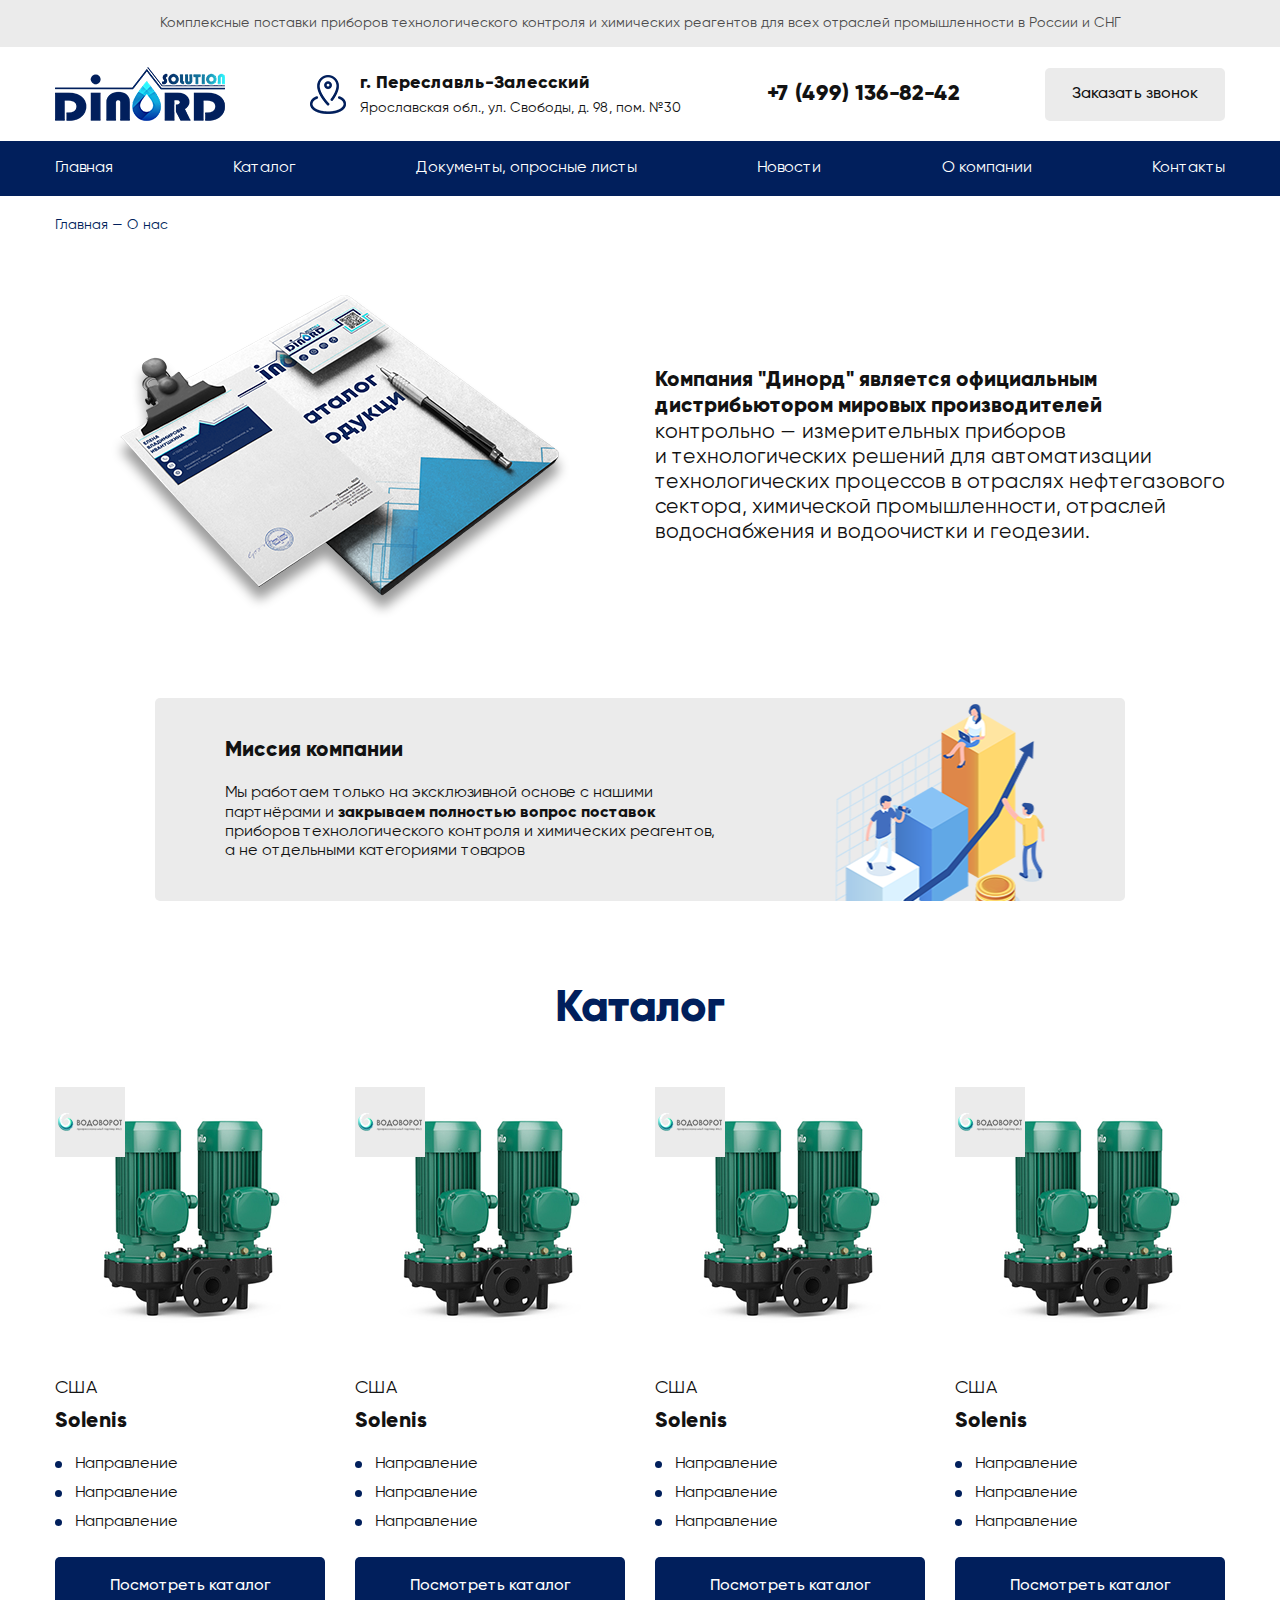
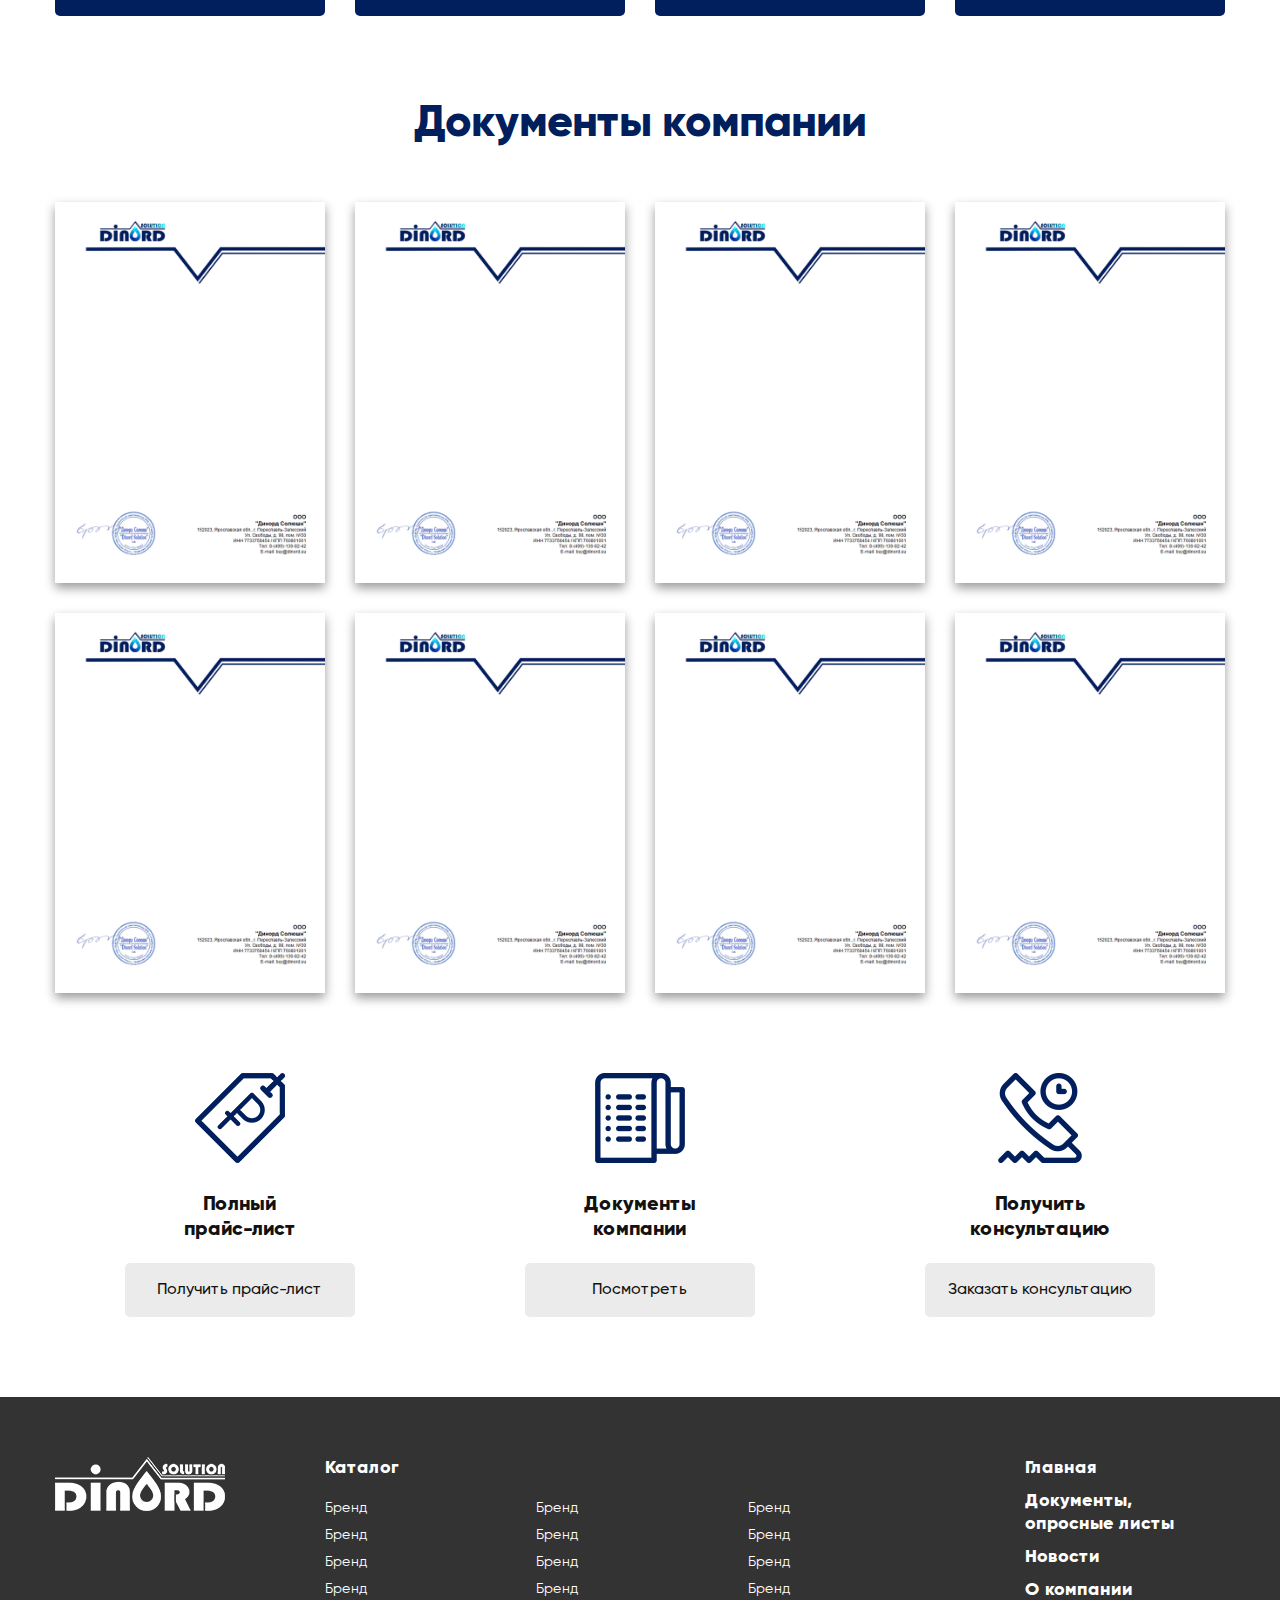
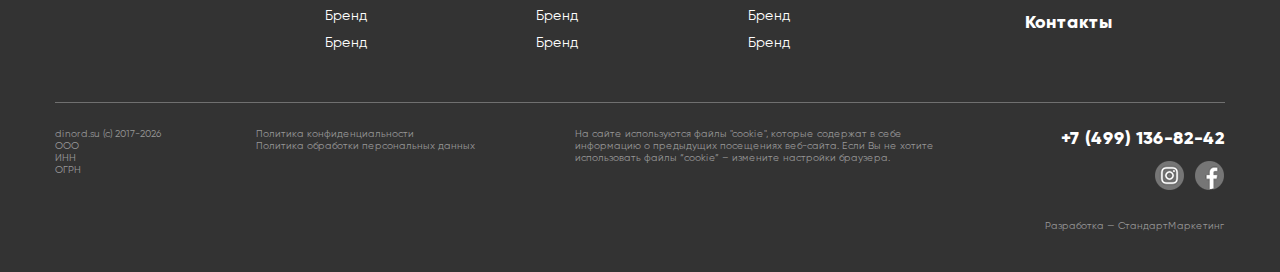
==== commit 43d5e62d: "sfvdsfv" ====
--- a/about.html
+++ b/about.html
@@ -104,14 +104,14 @@
 
 		<div class="b-section">
 			<div class="container">
-				<h2 class="b-title">Каталог</h2>
+				<h2 class="b-title blue">Каталог</h2>
 				<ul class="b-brands">
 					<li>
 						<div class="content">
-							<div class="image">
+							<a href="#" class="image">
 								<img src="i/brand-img.jpg" class="card-img">
 								<div class="logo"><img src="i/brand-logo.png"></div>
-							</div>
+							</a>
 							<div class="country">США</div>
 							<div class="name">Solenis</div>
 							<div class="text">
@@ -126,10 +126,10 @@
 					</li>
 					<li>
 						<div class="content">
-							<div class="image">
+							<a href="#" class="image">
 								<img src="i/brand-img.jpg" class="card-img">
 								<div class="logo"><img src="i/brand-logo.png"></div>
-							</div>
+							</a>
 							<div class="country">США</div>
 							<div class="name">Solenis</div>
 							<div class="text">
@@ -144,10 +144,10 @@
 					</li>
 					<li>
 						<div class="content">
-							<div class="image">
+							<a href="#" class="image">
 								<img src="i/brand-img.jpg" class="card-img">
 								<div class="logo"><img src="i/brand-logo.png"></div>
-							</div>
+							</a>
 							<div class="country">США</div>
 							<div class="name">Solenis</div>
 							<div class="text">
@@ -162,10 +162,10 @@
 					</li>
 					<li>
 						<div class="content">
-							<div class="image">
+							<a href="#" class="image">
 								<img src="i/brand-img.jpg" class="card-img">
 								<div class="logo"><img src="i/brand-logo.png"></div>
-							</div>
+							</a>
 							<div class="country">США</div>
 							<div class="name">Solenis</div>
 							<div class="text">
@@ -184,7 +184,7 @@
 
 		<div class="b-section">
 			<div class="container">
-				<h2 class="b-title">Документы компании</h2>
+				<h2 class="b-title blue">Документы компании</h2>
 				<ul class="b-gallery">
 					<li><a href="i/doc-img.jpg" data-fancybox="gal" class="fancybox-gal"><img src="i/doc-img.jpg"></a></li>
 					<li><a href="i/doc-img.jpg" data-fancybox="gal" class="fancybox-gal"><img src="i/doc-img.jpg"></a></li>
--- a/css/main.css
+++ b/css/main.css
@@ -15,6 +15,10 @@
 	padding: 18px 0;
 	background-color: #011f5c;
 	color: #ffffff;
+	position: relative;
+}
+.header-nav .container {
+	position: static;
 }
 .header-nav .nav {
 	display: -webkit-flex;
@@ -25,6 +29,78 @@
 }
 .header-nav .nav > li {
 	font-size: 16px;
+}
+.header-nav .nav > li a:hover {
+	opacity: 0.8;
+}
+.header-nav .nav > li.droped .drop {
+	display: none;
+	width: 100%;
+	position: absolute;
+	left: 0;
+	top: calc(100% - 18px);
+	box-shadow: 0px 2px 18px 0px rgba(62, 45, 143, 0.25);
+	text-align: left;
+	color: #121212;
+	overflow: hidden;
+	padding-top: 18px;
+}
+.header-nav .nav > li.droped:hover .drop {
+	display: block;
+}
+.header-nav .nav > li.droped .drop .drop-bg {
+	background-color: #f0f0f9;
+}
+.header-nav .nav > li.droped .drop .wrap {
+	display: -webkit-flex;
+	display: -ms-flexbox;
+	display: flex;
+	justify-content: space-between;
+	align-items: stretch;
+	width: 100%;
+	max-width: 1230px;
+	padding: 0 30px;
+	margin: 0 auto;
+}
+.header-nav .nav > li.droped .drop .drop-cat {
+	padding: 50px 0;
+	width: 100%;
+	max-width: 350px;
+}
+.header-nav .nav > li.droped .drop .drop-cat > li {
+	font-size: 14px;
+	padding: 10px 15px;
+	border-radius: 5px 0 0 5px;
+	-webkit-transition: all 0.3s;
+	-moz-transition: all 0.3s;
+	-ms-transition: all 0.3s;
+	transition: all 0.3s;
+}
+.header-nav .nav > li.droped .drop .drop-cat > li.active {
+	background-color: #ffffff;
+}
+.header-nav .nav > li.droped .drop .drop-nav {
+	display: none;
+	padding: 50px 0 50px 50px;
+	background-color: #ffffff;
+	width: calc(100% - 350px);
+	position: relative;
+}
+.header-nav .nav > li.droped .drop .drop-nav.active {
+	display: block;
+}
+.header-nav .nav > li.droped .drop .drop-nav:after {
+	content: '';
+	width: 2000px;
+	height: 100%;
+	background-color: #ffffff;
+	position: absolute;
+	left: 100%;
+	top: 0;
+}
+.header-nav .nav > li.droped .drop .drop-nav > li {
+	font-size: 14px;
+	margin-top: 10px;
 }
 .header .wrap {
 	display: -webkit-flex;
@@ -81,8 +157,11 @@
 	border-radius: 5px;
 	background-color: #ebebeb;
 	font-size: 16px;
-	font-weight: 800;
+	font-weight: 500;
 	text-align: center;
+}
+.header-btn:hover {
+	background-color: #dadada;
 }
 .mobile-menu .nav > li {
 	font-size: 18px;
@@ -133,6 +212,9 @@
 .footer-catalog {
 	width: calc(100% - 570px);
 }
+.footer-catalog a:hover {
+	opacity: 0.8;
+}
 .footer-catalog .title {
 	font-size: 18px;
 	font-weight: 800;
@@ -167,6 +249,9 @@
 }
 .footer-nav ul > li.mobile {
 	display: none;
+}
+.footer-nav ul > li a:hover {
+	opacity: 0.8;
 }
 .footer-bot {
 	display: -webkit-flex;
@@ -192,6 +277,9 @@
 	font-size: 10px;
 	color: #989898;
 }
+.footer-about ul > li a:hover {
+	color: #ffffff;
+}
 .footer-contact {
 	width: 100%;
 	max-width: 170px;
@@ -224,12 +312,18 @@
 	color: #989898;
 	font-size: 10px;
 }
+.footer-cookie a:hover {
+	color: #ffffff;
+}
 .footer-dev {
 	text-align: right;
 	font-size: 10px;
 	margin-top: 30px;
 	color: #989898;
 }
+.footer-dev a:hover {
+	color: #ffffff;
+}
 
 .breadcrumbs {
 	position: relative;
@@ -240,6 +334,9 @@
 	display: inline;
 	font-size: 14px;
 	color: #011f5c;
+}
+.breadcrumbs ul > li a:hover {
+	opacity: 0.8;
 }
 
 .b-section {
@@ -282,6 +379,13 @@
 	display: block;
 	max-width: 100%;
 }
+.b-text iframe {
+	display: block;
+	width: 100% !important;
+	max-width: 760px;
+	height: 428px !important;
+	margin: 0 auto 15px;
+}
 
 .b-btn {
 	display: block;
@@ -290,17 +394,26 @@
 	border-radius: 5px;
 	padding: 20px 10px;
 	font-size: 16px;
-	font-weight: 800;
+	font-weight: 500;
 	color: #ffffff;
 	background-color: #ed2628;
 	text-align: center;
 }
+.b-btn:hover {
+	background-color: #dc1517;
+}
 .b-btn.blue-btn {
 	background-color: #011f5c;
+}
+.b-btn.blue-btn:hover {
+	background-color: #000e4b;
 }
 .b-btn.gray-btn {
 	background-color: #ebebeb;
 	color: #121212;
+}
+.b-btn.gray-btn:hover {
+	background-color: #dadada;
 }
 .b-btn.b-more-btn {
 	max-width: 270px;
@@ -385,7 +498,7 @@
 	position: absolute;
 	left: 0;
 	top: 0;
-	background-image: linear-gradient(180deg, #ffffff 0%, transparent 100%);
+	background-image: linear-gradient(180deg, #ffffff 0%, rgba(255,255,255,0.4) 100%);
 }
 .b-face-slider .slide .wrap {
 	text-align: left;
@@ -504,6 +617,7 @@
 	width: 100%;
 }
 .b-brands > li .image {
+	display: block;
 	position: relative;
 	height: 270px;
 }
@@ -700,6 +814,9 @@
 	font-weight: 800;
 	width: 100%;
 }
+.b-news > li .name a:hover {
+	color: #011f5c;
+}
 .b-news > li .bot {
 	display: -webkit-flex;
 	display: -ms-flexbox;
@@ -717,6 +834,9 @@
 .b-news > li .more-btn {
 	color: #011f5c;
 	font-size: 16px;
+}
+.b-news > li .more-btn:hover {
+	opacity: 0.8;
 }
 
 .b-article {
@@ -784,7 +904,7 @@
 	border-radius: 5px;
 	background-color: #ffffff;
 	width: 95%;
-	max-width: 560px;
+	max-width: 620px;
 	text-align: center;
 }
 .popup.popup-policy {
@@ -932,8 +1052,11 @@
 }
 .b-brand .content .brand-doc .name {
 	font-size: 14px;
-	font-weight: 800;
+	font-weight: 600;
 	color: #011f5c;
+}
+.b-brand .content .brand-doc .name a:hover {
+	opacity: 0.8;
 }
 .b-brand .content .brand-doc .size {
 	display: inline-block;
@@ -1134,6 +1257,133 @@
 	box-shadow: 0 5px 10px 0 rgba(0,0,0,0.4);
 }
 
+.b-docs {
+	position: relative;
+	text-align: left;
+}
+.b-docs .title {
+	display: block;
+	font-size: 20px;
+	font-weight: 800;
+	margin-top: 50px;
+}
+.b-docs-list {
+	display: -webkit-flex;
+	display: -ms-flexbox;
+	display: flex;
+	justify-content: flex-start;
+	align-items: flex-start;
+	flex-wrap: wrap;
+}
+.b-docs-list > li {
+	width: calc(100%/3 - 20px);
+	margin-top: 30px;
+	margin-right: 30px;
+}
+.b-docs-list > li:nth-child(3n) {
+	margin-right: 0;
+}
+.b-docs-list > li .name {
+	font-size: 16px;
+	font-weight: 600;
+	color: #011f5c;
+	max-width: 270px;
+}
+.b-docs-list > li .name a:hover {
+	opacity: 0.8;
+}
+.b-docs-list > li .size {
+	display: inline-block;
+	padding: 10px 25px;
+	border-radius: 100px;
+	background-color: #ebebeb;
+	font-size: 14px;
+	margin-top: 15px;
+}
+
+.b-contacts {
+	display: -webkit-flex;
+	display: -ms-flexbox;
+	display: flex;
+	justify-content: space-between;
+	align-items: flex-start;
+	flex-wrap: wrap;
+	margin-top: 50px;
+}
+.b-contacts > li {
+	width: calc(100%/3 - 20px);
+}
+.b-contacts > li .icon {
+	height: 92px;
+	position: relative;
+	display: -webkit-flex;
+	display: -ms-flexbox;
+	display: flex;
+	justify-content: center;
+	align-items: center;
+	align-content: center;
+}
+.b-contacts > li .icon img {
+	display: block;
+	max-width: 100%;
+	max-height: 100%;
+}
+.b-contacts > li .title {
+	font-size: 20px;
+	font-weight: 800;
+	margin-top: 25px;
+}
+.b-contacts > li .text {
+	margin-top: 15px;
+	font-size: 16px;
+}
+
+.b-map {
+	position: relative;
+	height: 500px;
+}
+.b-map iframe {
+	display: block;
+	width: 100% !important;
+	height: 100% !important;
+}
+
+.b-thanks {
+	padding: 80px 0;
+	display: -webkit-flex;
+	display: -ms-flexbox;
+	display: flex;
+	justify-content: center;
+	align-items: center;
+	align-content: center;
+	flex-wrap: wrap;
+}
+.b-thanks-image {
+	margin-top: 50px;
+}
+.b-thanks-image img {
+	display: block;
+	max-width: 100%;
+	margin: 0 auto;
+}
+
+.b-policy {
+	margin-top: 50px;
+	text-align: left;
+}
+.b-policy .item {
+	margin-top: 30px;
+}
+.b-policy .item .title {
+	display: block;
+	font-size: 24px;
+	font-weight: 800;
+}
+.b-policy .item .text {
+	margin-top: 20px;
+	font-size: 16px;
+}
+
 
 
 @media screen and (max-width: 1370px){
@@ -1378,6 +1628,10 @@
 	.b-text {
 		font-size: 14px;
 	}
+	.b-text iframe {
+		max-width: 560px;
+		height: 315px !important;
+	}
 
 	.b-btn {
 		font-size: 14px;
@@ -1715,6 +1969,71 @@
 	.b-gallery > li:nth-child(3n) {
 		margin-right: 0;
 	}
+
+	.b-docs .title {
+		font-size: 18px;
+		margin-top: 30px;
+	}
+	.b-docs-list > li {
+		width: calc(100%/3 - 40px/3);
+		margin-top: 20px;
+		margin-right: 20px;
+	}
+	.b-docs-list > li .name {
+		font-size: 14px;
+		max-width: none;
+	}
+	.b-docs-list > li .size {
+		margin-top: 10px;
+		padding: 7px 15px;
+		font-size: 12px;
+	}
+
+	.b-contacts {
+		margin-top: 30px;
+	}
+	.b-contacts > li {
+		width: calc(100%/3 - 40px/3);
+	}
+	.b-contacts > li .icon {
+		height: 60px;
+	}
+	.b-contacts > li .title {
+		font-size: 16px;
+		margin-top: 15px;
+	}
+	.b-contacts > li .text {
+		margin-top: 10px;
+		font-size: 14px;
+	}
+
+	.b-map {
+		height: 400px !important;
+	}
+
+	.b-thanks {
+		padding: 40px 0;
+	}
+	.b-thanks-image {
+		margin-top: 30px;
+	}
+	.b-thanks-image img {
+		max-height: 300px;
+	}
+
+	.b-policy {
+		margin-top: 30px;
+	}
+	.b-policy .item {
+		margin-top: 20px;
+	}
+	.b-policy .item .title {
+		font-size: 18px;
+	}
+	.b-policy .item .text {
+		font-size: 14px;
+		margin-top: 15px;
+	}
 }
 @media screen and (max-width: 670px){
 	.b-brands {
@@ -1749,6 +2068,14 @@
 	}
 	.b-gallery > li:nth-child(4n) {
 		margin-right: 0;
+	}
+
+	.b-contacts {
+		display: block;
+	}
+	.b-contacts > li {
+		width: 100%;
+		margin: 20px auto 0;
 	}
 }
 @media screen and (max-width: 520px){
@@ -1873,8 +2200,25 @@
 		-ms-transform: none;
 		transform: none;
 	}
+
+	.b-docs-list {
+		justify-content: space-between;
+	}
+	.b-docs-list > li {
+		width: calc(50% - 10px);
+		margin-right: 0;
+	}
 }
 @media screen and (max-width: 460px){
+	.b-title br, .b-subtitle br {
+		display: none;
+	}
+
+	.b-text iframe {
+		max-width: 360px;
+		height: 203px !important;
+	}
+
 	.b-brands {
 		display: block;
 		margin-top: 30px;
@@ -1915,4 +2259,15 @@
 	.b-gallery > li:nth-child(3n) {
 		margin-right: auto;
 	}
+
+	.b-docs-list {
+		display: block;
+	}
+	.b-docs-list > li {
+		width: 100%;
+		margin: 20px auto 0;
+	}
+	.b-docs-list > li:nth-child(3n) {
+		margin-right: auto;
+	}
 }